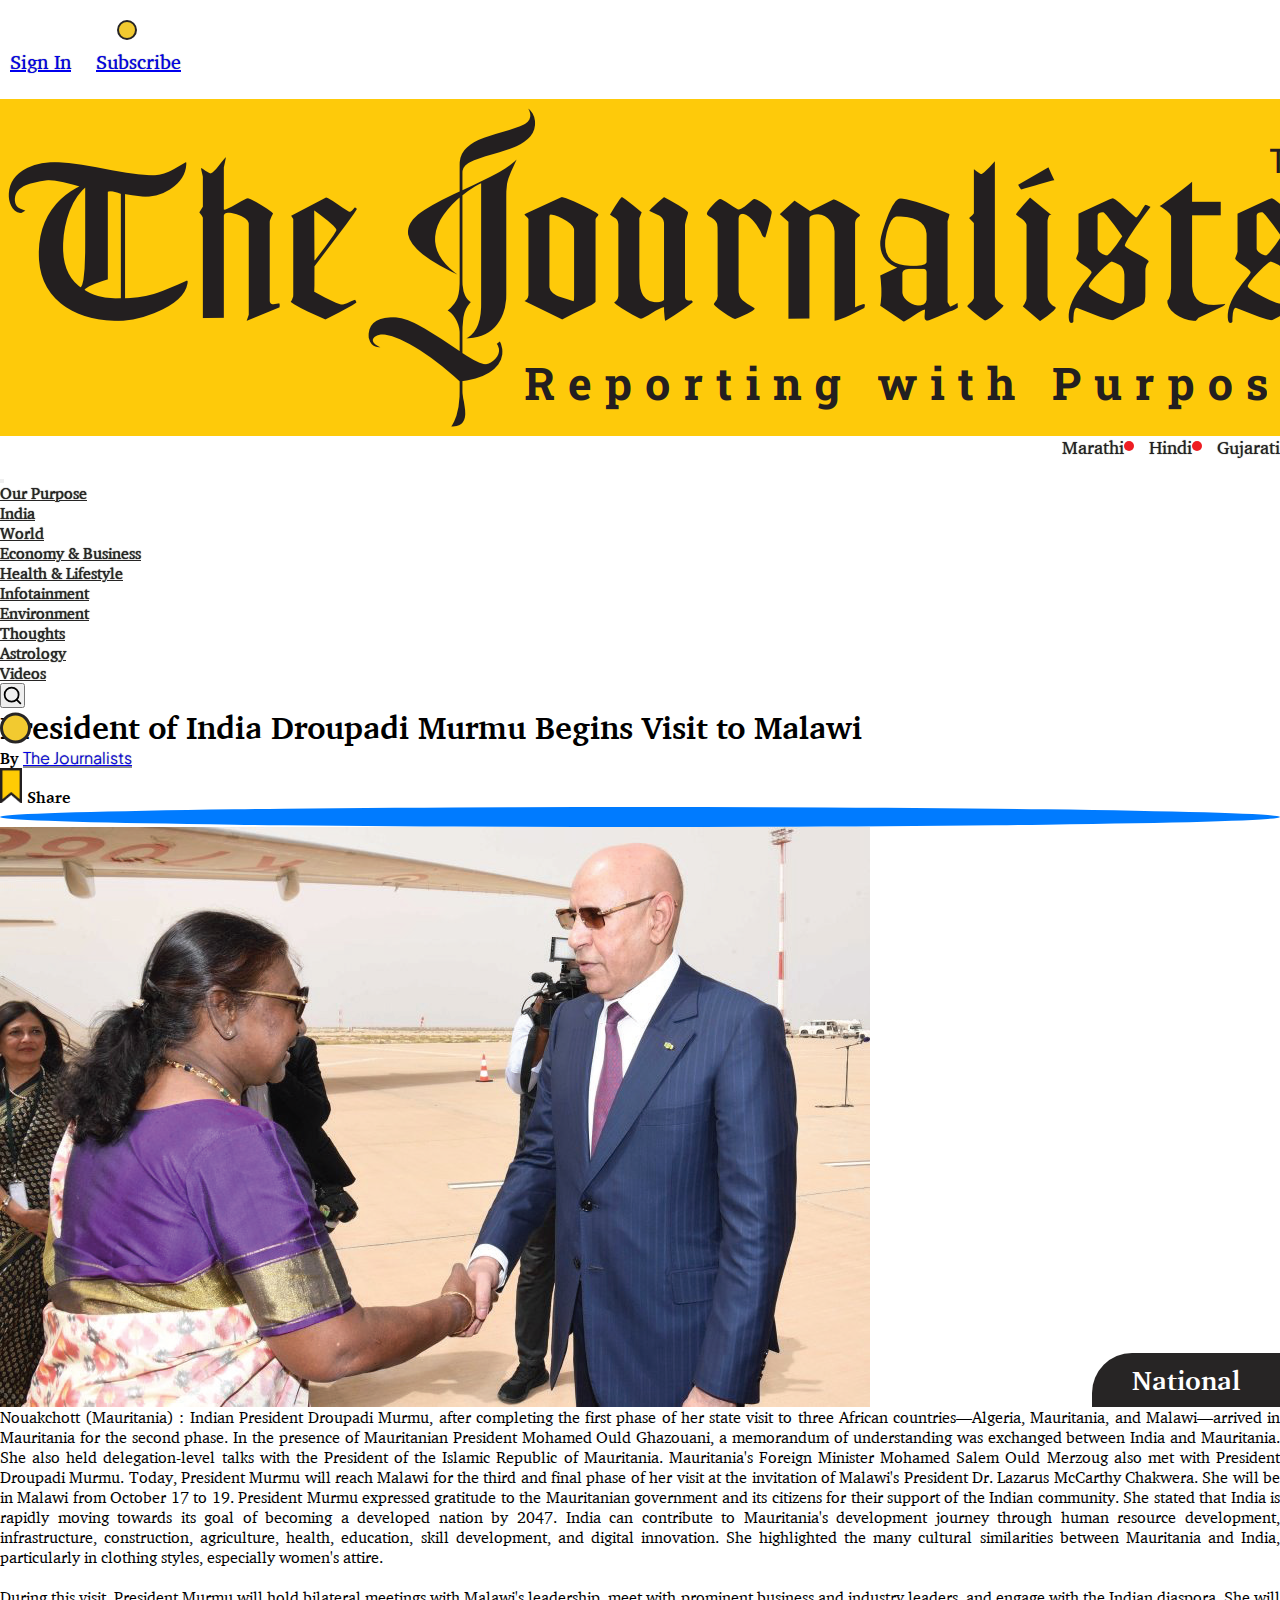
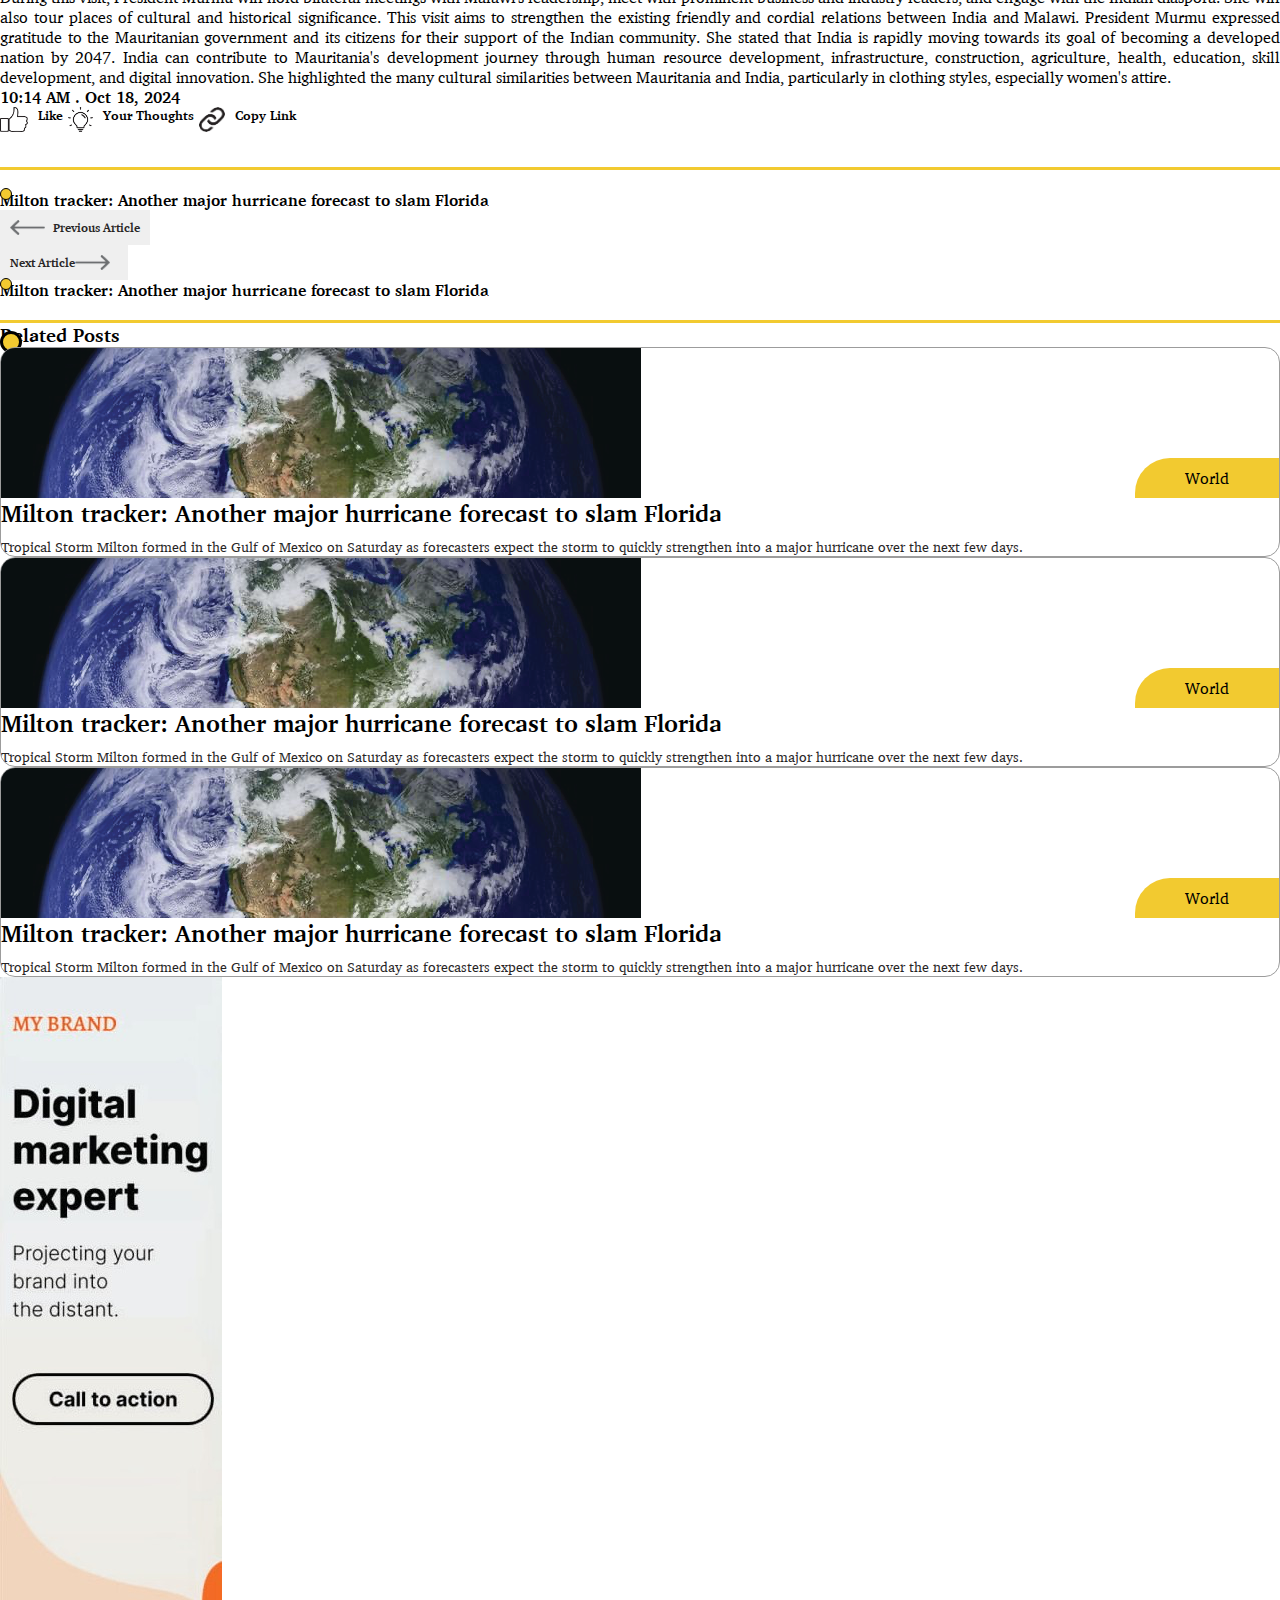
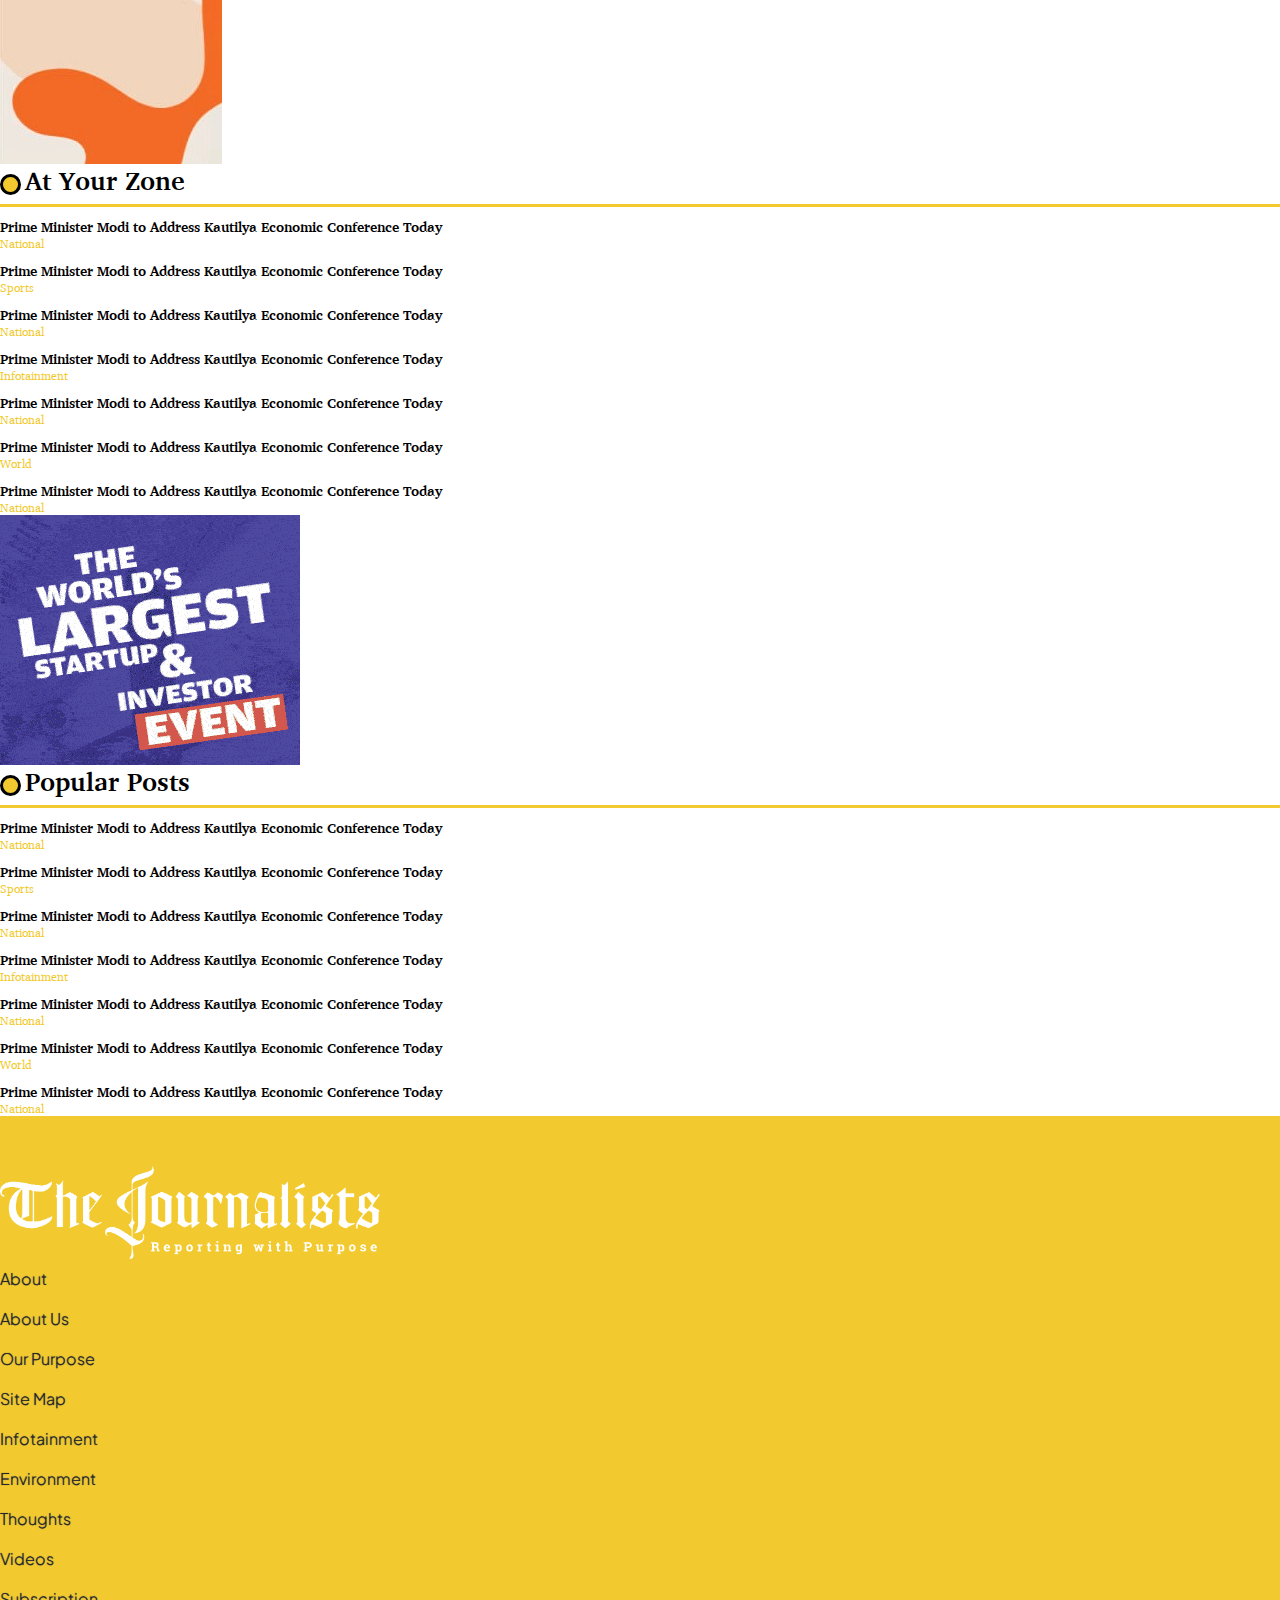
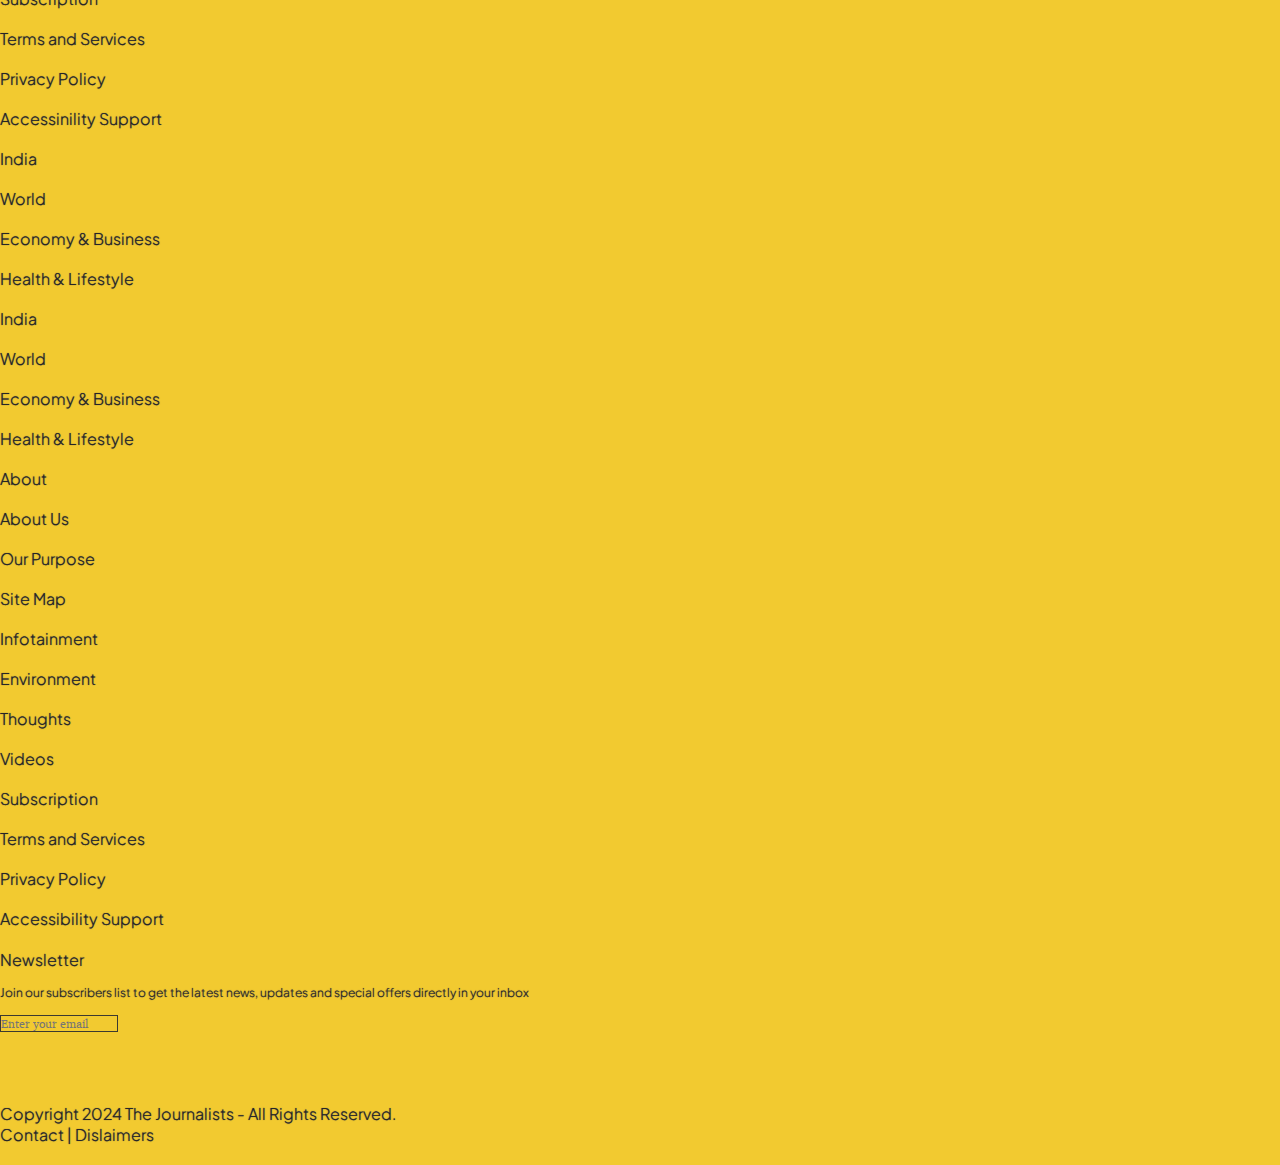
==== detail.html @ 3b07d6ba "first commit" ====
<head>
    <meta charset="UTF-8" />
    <meta name="viewport" content="width=device-width, initial-scale=1.0" />
    <title>The Journalist</title>
    <link href="https://cdn.jsdelivr.net/npm/bootstrap@5.2.3/dist/css/bootstrap.min.css" rel="stylesheet"
        integrity="sha384-rbsA2VBKQhggwzxH7pPCaAqO46MgnOM80zW1RWuH61DGLwZJEdK2Kadq2F9CUG65" crossorigin="anonymous" />
    <link rel="stylesheet" href="css/styles.css">
    <script src="https://code.jquery.com/jquery-3.6.0.min.js"></script>
    <link rel="stylesheet" href="https://cdnjs.cloudflare.com/ajax/libs/font-awesome/6.6.0/css/all.min.css"
        integrity="sha512-Kc323vGBEqzTmouAECnVceyQqyqdsSiqLQISBL29aUW4U/M7pSPA/gEUZQqv1cwx4OnYxTxve5UMg5GT6L4JJg=="
        crossorigin="anonymous" referrerpolicy="no-referrer" />
</head>

<body>
    <!-- Live Update Bar -->
    <header>
        <section class="header-top">
            <div class="container">
                <div class="row py-3 justify-content-center align-items-center">
                    <div class="col-12 px-0">
                        <h5 class="head-headline-bullet">Live Update</h5>
                        <p class="head-headline-text">
                            <span class="head-headline">Odisha to spend ₹855 cr for renovation of Hirakud, its oldest
                                irrigation system</span>
                            <span class="head-headline">21-year-old girl from Indore goes missing</span>
                            <span class="head-headline">Prime Minister Modi to ..</span>
                        </p>
                    </div>
                </div>
            </div>
        </section>

        <div class="header-main">
            <nav class="container">
                <div class="row justify-content-center align-items-center">
                    <div class="col-md-3">
                        <div class="d-flex justify-content-start">
                            <a href="#" class="header-btn btn me-3 p-0">Sign In</a>
                            <a href="#" class="header-btn btn btn-danger p-0">Subscribe</a>
                        </div>
                        <div class="d-flex justify-content-start social-icons mt-2">
                            <a href="#" class="header-btn btn p-0"><i class="fa-brands fa-facebook-f"></i></a>
                            <a href="#" class="header-btn btn p-0"><i class="fa-brands fa-x-twitter"></i></a>
                            <a href="#" class="header-btn btn p-0"><i class="fa-brands fa-instagram"></i></a>
                            <a href="#" class="header-btn btn p-0"><i class="fa-brands fa-youtube"></i></a>
                            <a href="#" class="header-btn btn p-0"><i class="fa-brands fa-linkedin"></i></a>
                            <a href="#" class="header-btn btn p-0"><i class="fa-brands fa-whatsapp"></i></a>
                        </div>
                    </div>
                    <div class="col-md-4 offset-1">
                        <div class="row">
                            <img src="images/logo_full.png" class="img-fluid header-center-logo" alt="">
                        </div>
                    </div>
                    <div class="col-md-3 offset-1">
                        <ul class="navigation mb-0 mt-2 text-end">
                            <li><a href="">
                                    <h5>Marathi</h5>
                                </a></li>
                            <li class="nav-divider position-relative"><a href="">
                                    <h5>Hindi</h5>
                                </a></li>
                            <li class="nav-divider position-relative"><a href="">
                                    <h5>Gujarati</h5>
                                </a></li>
                        </ul>
                    </div>
                </div>
            </nav>
        </div>
    </header>


    <div class="container">
        <div class="row justify-content-center align-items-center">
            <div class="col-11 px-0">
                <nav class="navbar navbar-expand-lg">
                    <button class="navbar-toggler" type="button" data-bs-toggle="collapse" data-bs-target="#navbarNav"
                        aria-controls="navbarNav" aria-expanded="false" aria-label="Toggle navigation">
                        <span class="navbar-toggler-icon"></span>
                    </button>
                    <div class="collapse navbar-collapse header-nav" id="navbarNav">
                        <ul class="navbar-nav my-2">
                            <li class="nav-item">
                                <a class="nav-link active" aria-current="page" href="#">Our Purpose</a>
                            </li>
                            <li class="nav-item">
                                <a class="nav-link" href="#">India</a>
                            </li>
                            <li class="nav-item">
                                <a class="nav-link" href="#">World</a>
                            </li>
                            <li class="nav-item">
                                <a class="nav-link" href="#">Economy & Business </a>
                            </li>
                            <li class="nav-item">
                                <a class="nav-link" href="#">Health & Lifestyle </a>
                            </li>
                            <li class="nav-item">
                                <a class="nav-link" href="#">Infotainment </a>
                            </li>
                            <li class="nav-item">
                                <a class="nav-link" href="#">Environment </a>
                            </li>
                            <li class="nav-item">
                                <a class="nav-link" href="#">Thoughts </a>
                            </li>
                            <li class="nav-item">
                                <a class="nav-link" href="#">Astrology</a>
                            </li>
                            <li class="nav-item">
                                <a class="nav-link" href="#">Videos</a>
                            </li>
                        </ul>
                    </div>
                </nav>
            </div>
            <div class="col-1">
                <button class="btn p-0 float-end me-1">
                    <svg xmlns="http://www.w3.org/2000/svg" width="21" height="21" viewBox="0 0 24 24" fill="none"
                        stroke="currentColor" stroke-width="2" stroke-linecap="round" stroke-linejoin="round">
                        <circle cx="11" cy="11" r="8"></circle>
                        <line x1="21" y1="21" x2="16.65" y2="16.65"></line>
                    </svg>
                </button>
            </div>
        </div>
    </div>


    <section class="main-article">
        <div class="container">
            <div class="row mt-5">

                <!-- Left Side -->
                <div class="col-md-9">
                    <div class="main-news">
                        <div class="article-main-heading">
                            <div class="main-heading">
                                <div class="position-relative d-flex mb-4">
                                    <span class="article-heading-yellow-dot"></span>
                                    <h1 class="fw-semibold ms-5">President of India Droupadi Murmu Begins
                                        Visit to Malawi
                                    </h1>
                                </div>
                                <div class="d-flex justify-content-between mb-4">
                                    <div class="fs-5 ms-5">By <a href="#"
                                            class="position-relative article-by fw-semibold text-decoration-none text-dark">The
                                            Journalists</a>
                                    </div>
                                    <div class="d-flex align-items-center">
                                        <img src="images/share-chip.png" class="img-fluid" style="height: 35px;" alt="">
                                        <span class="fw-semibold mx-3 fs-5">Share</span>
                                        <div class="share-container position-relative">
                                            <div class="share-button bg-transparent pe-0" onclick="toggleShareMenu()">
                                                <i class="fa-solid fa-share-nodes text-dark fs-3"></i>
                                            </div>
                                            <div class="share-social-icons" id="socialIcons">
                                                <a href="#" class="position-relative social-border-bottom"
                                                    title="Facebook"><i class="fa-brands fa-facebook-f fs-4"></i></a>
                                                <a href="#" class="position-relative social-border-bottom"
                                                    title="Twitter"><i class="fa-brands fa-x-twitter fs-4"></i></a>
                                                <a href="#" class="position-relative social-border-bottom"
                                                    title="Instagram"><i class="fa-brands fa-instagram fs-4"></i></a>
                                                <a href="#" class="position-relative social-border-bottom"
                                                    title="Youtube"><i class="fa-brands fa-youtube fs-4"></i></a>
                                                <a href="#" class="position-relative social-border-bottom"
                                                    title="Linkedin"><i class="fa-brands fa-linkedin fs-4"></i></a>
                                                <a href="#" title="WhatsApp"><i
                                                        class="fa-brands fa-whatsapp fs-4"></i></a>
                                            </div>
                                        </div>
                                    </div>
                                </div>
                            </div>
                        </div>


                        <div class="position-relative p-0 mb-5">
                            <div class="main-article-thumbnail overflow-hidden rounded-5">
                                <img src="images/page1-main-news.png" class="img-fluid" alt="article-thumbnail-img">
                            </div>
                            <span class="main-article-chip main-article-chip-bg">National</span>

                        </div>

                        <div class="main-article-paragraph mb-4">
                            <p class="lh-base" style="text-align: justify;">Nouakchott (Mauritania) : Indian President
                                Droupadi Murmu, after completing the first phase of
                                her state visit to three African countries—Algeria, Mauritania, and Malawi—arrived in
                                Mauritania
                                for the second phase. In the presence of Mauritanian President Mohamed Ould Ghazouani, a
                                memorandum of understanding was exchanged between India and Mauritania. She also held
                                delegation-level talks with the President of the Islamic Republic of Mauritania.
                                Mauritania's Foreign Minister Mohamed Salem Ould Merzoug also met with President
                                Droupadi
                                Murmu.
                                Today, President Murmu will reach Malawi for the third and final phase of her visit at
                                the
                                invitation
                                of Malawi's President Dr. Lazarus McCarthy Chakwera. She will be in Malawi from October
                                17
                                to
                                19.
                                President Murmu expressed gratitude to the Mauritanian government and its citizens for
                                their
                                support of the Indian community. She stated that India is rapidly moving towards its
                                goal of
                                becoming a developed nation by 2047. India can contribute to Mauritania's development
                                journey
                                through human resource development, infrastructure, construction, agriculture, health,
                                education, skill development, and digital innovation. She highlighted the many cultural
                                similarities between Mauritania and India, particularly in clothing styles, especially
                                women's attire.
                            </p>
                            <br>
                            <p class="lh-base" style="text-align: justify;">During this visit, President Murmu will hold
                                bilateral meetings with Malawi's leadership, meet
                                with prominent business and industry leaders, and engage with the Indian diaspora. She
                                will
                                also
                                tour places of cultural and historical significance. This visit aims to strengthen the
                                existing
                                friendly and cordial relations between India and Malawi.
                                President Murmu expressed gratitude to the Mauritanian government and its citizens for
                                their
                                support of the Indian community. She stated that India is rapidly moving towards its
                                goal of
                                becoming a developed nation by 2047. India can contribute to Mauritania's development
                                journey
                                through human resource development, infrastructure, construction, agriculture, health,
                                education, skill development, and digital innovation. She highlighted the many cultural
                                similarities between Mauritania and India, particularly in clothing styles, especially
                                women's attire.
                            </p>
                        </div>

                        <div class="row pt-md-4">
                            <div class="col-md-8 mb-3">
                                <p class="mb-3"><b>10:14 AM . Oct 18, 2024</b></p>
                                <div class="text-align-end">
                                    <!-- <button style="display: inline-flex; border: none; background: none;"> <img src="images/like-img.png" style="outline: none; height: 30px; margin-right: 10px;" alt=""> <span class="lh-lg">Like</span> </button> -->
                                    <button class="bottom-icon-btn"> <img src="images/like-img.png"
                                            class="article-bottom-icon" alt=""> <span class="lh-lg pe-5">Like</span>
                                    </button>
                                    <button class="bottom-icon-btn"> <img src="images/thought-img.png"
                                            class="article-bottom-icon" alt=""> <span class="lh-lg pe-5"> Your Thoughts
                                        </span> </button>
                                    <button class="bottom-icon-btn"> <img src="images/link-img.png"
                                            class="article-bottom-icon" alt=""> <span class="lh-lg pe-5"> Copy Link
                                        </span>
                                    </button>
                                </div>
                            </div>
                            <div class="col-md-4 mb-3">
                                <div class="side-social-icons float-end">
                                    <span class="icon-wrapper my-3"><i class="fa-brands fa-whatsapp"></i></span>
                                    <span class="icon-wrapper my-3"><i class="fa-brands fa-facebook-f"></i></span>
                                    <span class="icon-wrapper my-3"><i class="fa-brands fa-x-twitter"></i></span>
                                    <span class="icon-wrapper my-3"><i class="fa-brands fa-instagram"></i></span>
                                </div>
                            </div>
                        </div>

                        <div class="row navigation-wrapper text-center mb-5">
                            <div class="col-md-6 p-0">
                                <div class="d-inline-flex align-items-center">
                                    <div class="col-7 position-relative">
                                        <span class="navigation-yellow-dot">
                                        </span>
                                        <p class="text-start fw-semibold ms-4">Milton tracker: Another major
                                            hurricane
                                            forecast to slam
                                            Florida</p>
                                    </div>
                                    <div class="col-5">
                                        <div class="d-inline-flex">
                                            <button class="btn m-auto image-button">
                                                <img src="images/previous-arrow.png" class="button-image"
                                                    alt="">Previous
                                                Article
                                            </button>
                                        </div>
                                    </div>
                                </div>
                            </div>

                            <div class="col-md-6 p-0">
                                <div class="d-inline-flex align-items-center">
                                    <div class="col-5">
                                        <div class="d-inline-flex">
                                            <button class="btn m-auto image-button">
                                                Next
                                                Article<img src="images/next-arrow.png" class="button-image ms-2"
                                                    alt="">
                                            </button>
                                        </div>
                                    </div>
                                    <div class="col-7 position-relative">
                                        <span class="navigation-yellow-dot">
                                        </span>
                                        <p class="text-start fw-semibold ms-4">Milton tracker: Another major hurricane
                                            forecast to slam Florida</p>
                                    </div>
                                </div>
                            </div>
                        </div>

                        <div class="row mb-5">
                            <div class="d-inline-flex align-items-center p-0 mb-4">
                                <div class="position-relative">
                                    <h3 class=" medium-yellow-dot fw-semibold ms-4">Related Posts</h3>
                                </div>
                            </div>

                            <div class="col-md-4 col-lg-4 col-sm-6">
                                <div class="card card-shadow rounded-card position-relative mb-3"
                                    style="max-width: 100%; overflow: hidden">
                                    <div class="card-header position-relative fixed-height-1 p-0">
                                        <img src="images/18.png" class="card-img-top" alt="card-img" />
                                        <span class="card-chip chip-yellow">World</span>
                                    </div>
                                    <div class="card-body">
                                        <h2 class="card-text fs-6">
                                            Milton tracker: Another major hurricane forecast to slam Florida
                                        </h2>
                                        <p class="card-text pb-3">
                                            Tropical Storm Milton formed in the Gulf of Mexico on Saturday as
                                            forecasters
                                            expect the storm to quickly strengthen into a major hurricane over the next
                                            few
                                            days.
                                        </p>
                                    </div>
                                </div>
                            </div>
                            <div class="col-md-4 col-lg-4 col-sm-6">
                                <div class="card card-shadow rounded-card position-relative mb-3"
                                    style="max-width: 100%; overflow: hidden">
                                    <div class="card-header position-relative fixed-height-1 p-0">
                                        <img src="images/18.png" class="card-img-top" alt="card-img" />
                                        <span class="card-chip chip-yellow">World</span>
                                    </div>
                                    <div class="card-body">
                                        <h2 class="card-text fs-6">
                                            Milton tracker: Another major hurricane forecast to slam Florida
                                        </h2>
                                        <p class="card-text pb-3">
                                            Tropical Storm Milton formed in the Gulf of Mexico on Saturday as
                                            forecasters
                                            expect the storm to quickly strengthen into a major hurricane over the next
                                            few
                                            days.
                                        </p>
                                    </div>
                                </div>
                            </div>
                            <div class="col-md-4 col-lg-4 col-sm-6">
                                <div class="card card-shadow rounded-card position-relative mb-3"
                                    style="max-width: 100%; overflow: hidden">
                                    <div class="card-header position-relative fixed-height-1 p-0">
                                        <img src="images/18.png" class="card-img-top" alt="card-img" />
                                        <span class="card-chip chip-yellow">World</span>
                                    </div>
                                    <div class="card-body">
                                        <h2 class="card-text fs-6">
                                            Milton tracker: Another major hurricane forecast to slam Florida
                                        </h2>
                                        <p class="card-text pb-3">
                                            Tropical Storm Milton formed in the Gulf of Mexico on Saturday as
                                            forecasters
                                            expect the storm to quickly strengthen into a major hurricane over the next
                                            few
                                            days.
                                        </p>
                                    </div>
                                </div>
                            </div>

                        </div>
                    </div>
                </div>


                <!-- Right Side -->
                <div class="col-md-3 ps-md-5">
                    <div class="ad-section-1 mt-4">
                        <img src="images/page1-right-adv-img.jpg" alt="" class="img-fluid w-100">
                    </div>
                    <div class="sidebar-wrapper ps-md-3">
                        <div class="position-relative mt-md-5">
                            <!-- <h3 class="medium-yellow-dot fw-semibold ms-4">At Your Zone</h3> -->
                            <!-- <h3 class="top-headline ms-4">At Your Zone</h3> -->
                            <h3 class="article-sidebar">At Your Zone</h3>
                            <!-- <span class="position-relative aside-heading-bar" style="width: 100%; color: red;"></span> -->
                            <div class="card headline-card no-border">
                                <div class="card-body p-0">
                                    <p>Prime Minister Modi to Address Kautilya Economic Conference Today</p>
                                    <span class="headline-news-type">National</span>
                                </div>
                            </div>
                            <div class="card headline-card no-border">
                                <div class="card-body p-0">
                                    <p>Prime Minister Modi to Address Kautilya Economic Conference Today</p>
                                    <span class="headline-news-type">Sports</span>
                                </div>
                            </div>
                            <div class="card headline-card no-border">
                                <div class="card-body p-0">
                                    <p>Prime Minister Modi to Address Kautilya Economic Conference Today</p>
                                    <span class="headline-news-type">National</span>
                                </div>
                            </div>
                            <div class="card headline-card no-border">
                                <div class="card-body p-0">
                                    <p>Prime Minister Modi to Address Kautilya Economic Conference Today</p>
                                    <span class="headline-news-type">Infotainment</span>
                                </div>
                            </div>
                            <div class="card headline-card no-border">
                                <div class="card-body p-0">
                                    <p>Prime Minister Modi to Address Kautilya Economic Conference Today</p>
                                    <span class="headline-news-type">National</span>
                                </div>
                            </div>
                            <div class="card headline-card no-border">
                                <div class="card-body p-0">
                                    <p>Prime Minister Modi to Address Kautilya Economic Conference Today</p>
                                    <span class="headline-news-type">World</span>
                                </div>
                            </div>
                            <div class="card headline-card no-border">
                                <div class="card-body p-0">
                                    <p>Prime Minister Modi to Address Kautilya Economic Conference Today</p>
                                    <span class="headline-news-type">National</span>
                                </div>
                            </div>
                        </div>

                        <div class="ad-section-2 mt-4 pe-md-5">
                            <img src="images/13.png" alt="" class="img-fluid">
                        </div>

                        <div class="position-relative mt-md-4">
                            <h3 class="article-sidebar">Popular Posts</h3>
                            <div class="card headline-card no-border">
                                <div class="card-body p-0">
                                    <p>Prime Minister Modi to Address Kautilya Economic Conference Today</p>
                                    <span class="headline-news-type">National</span>
                                </div>
                            </div>
                            <div class="card headline-card no-border">
                                <div class="card-body p-0">
                                    <p>Prime Minister Modi to Address Kautilya Economic Conference Today</p>
                                    <span class="headline-news-type">Sports</span>
                                </div>
                            </div>
                            <div class="card headline-card no-border">
                                <div class="card-body p-0">
                                    <p>Prime Minister Modi to Address Kautilya Economic Conference Today</p>
                                    <span class="headline-news-type">National</span>
                                </div>
                            </div>
                            <div class="card headline-card no-border">
                                <div class="card-body p-0">
                                    <p>Prime Minister Modi to Address Kautilya Economic Conference Today</p>
                                    <span class="headline-news-type">Infotainment</span>
                                </div>
                            </div>
                            <div class="card headline-card no-border">
                                <div class="card-body p-0">
                                    <p>Prime Minister Modi to Address Kautilya Economic Conference Today</p>
                                    <span class="headline-news-type">National</span>
                                </div>
                            </div>
                            <div class="card headline-card no-border">
                                <div class="card-body p-0">
                                    <p>Prime Minister Modi to Address Kautilya Economic Conference Today</p>
                                    <span class="headline-news-type">World</span>
                                </div>
                            </div>
                            <div class="card headline-card no-border">
                                <div class="card-body p-0">
                                    <p>Prime Minister Modi to Address Kautilya Economic Conference Today</p>
                                    <span class="headline-news-type">National</span>
                                </div>
                            </div>
                        </div>
                    </div>
                </div>

            </div>

        </div>
    </section>






    <footer class="mt-4">
        <div class="container">
            <div class="row">
                <div class="col-12">
                    <img src="images/logo_white.png" alt="" class="footer-logo img-fluid">
                </div>

                <div class="col-2 mt-5">
                    <ul class="footer-links">
                        <li><a href="">About</a></li>
                        <li><a href="">About Us</a></li>
                        <li><a href="">Our Purpose</a></li>
                        <li><a href="">Site Map</a></li>
                        <li><a href="">Infotainment</a></li>
                        <li><a href="">Environment</a></li>
                        <li><a href="">Thoughts</a></li>
                        <li><a href="">Videos</a></li>
                    </ul>
                </div>
                <div class="col-3 mt-5">
                    <ul class="footer-links">
                        <li><a href="">Subscription</a></li>
                        <li><a href="">Terms and Services</a></li>
                        <li><a href="">Privacy Policy</a></li>
                        <li><a href="">Accessinility Support</a></li>
                        <li><a href="">India</a></li>
                        <li><a href="">World</a></li>
                        <li><a href="">Economy & Business</a></li>
                        <li><a href="">Health & Lifestyle</a></li>
                    </ul>
                </div>
                <div class="col-2 mt-5">
                    <ul class="footer-links">
                        <li><a href="">India</a></li>
                        <li><a href="">World</a></li>
                        <li><a href="">Economy & Business</a></li>
                        <li><a href="">Health & Lifestyle</a></li>
                        <li><a href="">About</a></li>
                        <li><a href="">About Us</a></li>
                        <li><a href="">Our Purpose</a></li>
                        <li><a href="">Site Map</a></li>
                    </ul>
                </div>
                <div class="col-2 mt-5">
                    <ul class="footer-links">
                        <li><a href="">Infotainment</a></li>
                        <li><a href="">Environment</a></li>
                        <li><a href="">Thoughts</a></li>
                        <li><a href="">Videos</a></li>
                        <li><a href="">Subscription</a></li>
                        <li><a href="">Terms and Services</a></li>
                        <li><a href="">Privacy Policy</a></li>
                        <li><a href="">Accessibility Support</a></li>
                    </ul>
                </div>
                <div class="col-3 mt-5">
                    <div class="newsletter-section">
                        <h4>Newsletter</h4>
                        <p>Join our subscribers list to get the latest news, updates and special offers directly in your
                            inbox</p>
                        <input type="email" class="form-control" placeholder="Enter your email">
                    </div>
                    <div class="side-social-icons mt-4">
                        <span class="icon-wrapper"><i class="fa-brands fa-facebook-f"></i></span>
                        <span class="icon-wrapper"><i class="fa-brands fa-x-twitter"></i></span>
                        <span class="icon-wrapper"><i class="fa-brands fa-instagram"></i></span>
                        <span class="icon-wrapper"><i class="fa-brands fa-youtube"></i></span>
                        <span class="icon-wrapper"><i class="fa-brands fa-linkedin"></i></span>
                        <span class="icon-wrapper"><i class="fa-brands fa-whatsapp"></i></span>
                    </div>
                </div>
            </div>
        </div>
    </footer>

    <section class="footer-strip">
        <div class="container">
            <div class="row">
                <div class="col-8">
                    <p>Copyright 2024 The Journalists - All Rights Reserved.</p>
                </div>
                <div class="col-4">
                    <p class="float-end"><a href="">Contact</a> | <a href="">Dislaimers</a></p>
                </div>
            </div>
        </div>
    </section>


</body>
<script src="https://cdn.jsdelivr.net/npm/bootstrap@5.2.3/dist/js/bootstrap.bundle.min.js"
    integrity="sha384-kenU1KFdBIe4zVF0s0G1M5b4hcpxyD9F7jL+jjXkk+Q2h455rYXK/7HAuoJl+0I4"
    crossorigin="anonymous"></script>
<script src="js/scripts.js"></script>

<script>
    function toggleShareMenu() {
        const socialIcons = document.getElementById("socialIcons");
        socialIcons.style.display = socialIcons.style.display === "flex" ? "none" : "flex";
    }
</script>

</html>
---- css/styles.css ----
:root {
    --yellow: #f2ca30;
    --white: #ffffff;
    --black: #272525;
    --red: #cc2229;
    --grey: #6e6e70;
}

@font-face {
    font-family: "go";
    src: url("gotham-bold.ttf") format("truetype");
    font-weight: normal;
    font-style: normal;
}

@font-face {
    font-family: 'Charter';
    src: url('../fonts/Plus_Jakarta_Sans/PlusJakartaSans-Light.ttf') format('truetype');
    font-weight: 300;
    font-style: normal;
}

@font-face {
    font-family: 'Charter';
    src: url('../fonts/charter/ttf/Charter Regular.ttf') format('truetype');
    font-weight: 400;
    font-style: normal;
}

@font-face {
    font-family: 'Charter';
    src: url('../fonts/charter/ttf/Charter Regular.ttf') format('truetype');
    font-weight: 500;
    font-style: normal;
}

@font-face {
    font-family: 'Charter';
    src: url('../fonts/charter/ttf/Charter Bold.ttf') format('truetype');
    font-weight: 600;
    font-style: normal;
}


@font-face {
    font-family: 'Charter';
    src: url('../fonts/charter/ttf/Charter Bold.ttf') format('truetype');
    font-weight: 700;
    font-style: normal;
}

*,
body,
p,
span,
h1,
h2,
h3,
h4,
h5,
h6,
button {
    margin: 0;
    padding: 0;
    font-family: 'Charter';
    font-weight: 700;
    font-smooth: antialiased;
    -webkit-font-smoothing: antialiased;
    text-rendering: optimizeLegibility;
}

.header-text, .fs-4{
    font-size: 20px !important;
    font-weight: 600 !important;
}

.fs-3{
    font-size: 14px !important;
    font-weight: 300 !important;
    /* text-shadow: 1px 0px 0px rgb(0, 0, 0); */
    color: var(--black);
    text-shadow: 0px 0px 1px rgb(0, 0, 0);
}

.category-title {
    font-weight: 300;
    color: var(--grey);
    text-align: justify;
    text-shadow: 0px 0px 1px rgb(75, 75, 75);
    font-size: 14px;
}

@media (min-width: 1000px) {
    .header-text, .fs-4 {
        font-size: 1.2rem !important;
    }
    .category-title, .fs-3{
        font-size: 0.8rem !important;
    }
}
@media (min-width: 1500px) {
    .header-text, .fs-4 {
        font-size: 1.5rem !important;
    }
    .category-title, .fs-3{
        font-size: 1.1rem !important;
    }
}


.no-border {
    border: none !important;
}

.yellow-color {
    color: var(--yellow);
}


.yellow-bg-color {
    background-color: var(--yellow);
}

.white-bg-color {
    background-color: var(--white);
}

.white-color {
    color: var(--white);
}

.black-color {
    color: var(--black);
}

.black-bg-color {
    background-color: var(--black);
}

.red-color {
    color: var(--red);
}

.red-bg-color {
    background-color: var(--red);
}

.grey-color {
    color: var(--grey);
}

.overflow-hedden {
    overflow: hidden;
}

.text-justiy {
    text-align: justify;
}

.header-btn {
    font-family: 'Charter';
    font-weight: 400;
    font-size: 20px;
    padding: 0px 10px !important;
}

.header-top {
    background-color: transparent;
    color: #fff;
}

.header-top .head-headline-bullet::after {
    position: absolute;
    height: 16px;
    width: 16px;
    content: '';
    background-color: var(--yellow);
    border-radius: 10px;
    top: 20px;
    margin-left: 8px;
    border: 2px solid var(--black);
}

.header-top .head-headline-bullet {
    font-size: 20px;
    /* font-weight: 400; */
    margin-right: 30px;
    display: inline-block;
}

.header-top .head-headline-text {
    font-size: 15px;
    font-weight: 400;
    display: inline-block;
}

.header-top .head-headline::after {
    content: '';
    position: absolute;
    height: 20px;
    width: 1.5px;
    background-color: #fff;
    top: 18px;
    margin-left: 10px;
}

.header-top .head-headline {
    margin: 0 10px;
}

.header-main {
    background-color: var(--white);
    margin-top: 4px;
    padding: 20px 0;
}

.header-main .header-main-logo {
    max-width: 70px;
}

.header-main ul.navigation {
    list-style: none;
    list-style-type: none;
    display: flex;
    align-items: center;
    justify-content: right
}

.header-main .navigation li {
    margin-left: 25px;
    width: auto;
}

.header-main .nav-divider::before {
    content: '';
    position: absolute;
    width: 10px;
    height: 10px;
    margin-left: -25px;
    margin-top: 5px;
    background-color: #ee1d23;
    border-radius: 15px;
    left: 0;
}

.header-main .navigation a {
    text-decoration: none;
    color: #231f20;
}

.header-main .navigation h5 {
    font-weight: 500;
    font-size: 18px;
    font-family: 'Charter';
}

.header-nav .nav-link {
    font-family: 'Charter';
    font-size: 16px;
    font-weight: 400;
    color: var(--black);
    /* padding-right: 18px !important; */
    transition: all 0.3s ease-in-out;
    text-shadow: 0px 0px 1px black;
}


.header-nav .nav-link:hover {
    opacity: 0.8;
}

#navbarNav .ul .li a {
    font-size: 18px;
    font-weight: 500;
}

.navbar-brand-logo {
    font-size: 24px;
    font-weight: bold;
}

.container-fluid {
    width: 90%;
}

.top-rounded-card {
    border-radius: 24px 24px 0px 0px;
}

.bottom-rounded-card {
    padding: 35px;
    border-radius: 0px 0px 15px 15px;
    border-bottom: 1px solid rgb(78, 78, 78) !important;
    border-left: 1px solid rgb(78, 78, 78) !important;
    border-right: 1px solid rgb(78, 78, 78) !important;
    text-shadow: 0px 0px 1px rgb(75, 75, 75);
}

.img-top-rounded {
    border-radius: 15px 15px 0px 0px;
}

.img-bottom-rounded {
    border-radius: 0px 15px 15px 0px;
}

.rounded-card {
    border-radius: 15px 15px 15px 15px;
}

.live-update-bar {
    background-color: #272525;
    color: white;
    padding: 5px 0;
    font-size: 14px;
}

.live-update-bar span {
    color: red;
    font-weight: bold;
}

.language-options {
    font-size: 14px;
}

.header-logo {
    font-family: serif;
    font-size: 20px;
    font-weight: bold;
}

.header-logo span {
    display: block;
    font-size: 12px;
}

/* Responsive adjustments */
/* @media (max-width: 768px) {
    .language-options {
        display: none;
    }

    .header-logo {
        font-size: 18px;
    }
}

@media (max-width: 576px) {
    .social-icons {
        display: none;
    }

    .btn-subscribe {
        padding: 0.25rem 0.5rem;
        font-size: 14px;
    }

    .live-update-bar {
        font-size: 12px;
    }
} */


.position-relative {
    position: relative;
}

.card-shadow {
    border: solid 0.5px rgb(156, 156, 156);
    /* box-shadow: 0 3px 10px rgba(0, 0, 0, 0.3);
    transition: box-shadow 0.3s ease; */
    transition: all 0.3s ease-in-out;
}

.card-shadow:hover {
    box-shadow: 0 3px 10px rgba(0, 0, 0, 0.1);
}

.card-shadow h2,
.card-shadow h3 {
    font-weight: 600;
}

.card-shadow p {
    margin-top: 10px;
    font-weight: 400;
    font-size: 14px;
    color: var(--black);
}

.card-shadow .card-header.fixed-height-1 {
    max-height: 150px;
    overflow: hidden;
}

.card-shadow .card-chip {
    position: absolute;
    right: 0;
    bottom: 0;
    border-top-left-radius: 35px;
    padding: 10px 50px;
    font-weight: 500;
}

.card-shadow .card-chip.chip-yellow {
    color: #000;
    background-color: var(--yellow);
}

.card-shadow .card-chip.chip-black {
    color: #fff;
    background-color: var(--black);
}

.news-top-left-section {
    max-width: 30%;
    display: inline-block;
}

.news-top-right-section {
    max-width: 70%;
    display: inline-block;
}

.news-top-right-section .carousel-item img {
    max-height: 360px;
}

.news-top-right-section .card.rounded-card {
    background-color: var(--yellow);
}

/* .news-top-right-section .card-header {
    border: none;
    border-radius: 20px;
} */

.news-top-right-section .bottom-rounded-card {
    background-color: var(--yellow);
    padding: 2.5rem 1.5rem;
}


.subnews-card {
    border-radius: 25px;
}

.subnews-card img {
    height: 100%;
    border-radius: 25px;
}

.card-images {
    display: flex;
    flex-direction: column;
    width: 40%;
}

.card-images img {
    width: 100%;
    height: 50%;
    object-fit: cover;
}

.sidebar-wrapper {
    position: relative;
}

.sidebar-wrapper .top-headline::before {
    position: absolute;
    content: '';
    background-color: var(--red);
    width: 12px;
    height: 12px;
    border-radius: 12px;
    left: 0;
    top: 10px;
}

.sidebar-wrapper .top-headline {
    font-weight: 600;
    padding-left: 25px;
    padding-bottom: 7px;
    font-size: 26px;
    border-bottom: 3px solid var(--yellow);
}

.sidebar-wrapper .second-headline {
    font-weight: 600;
    margin-top: 20px;
}

.sidebar-wrapper .headline-card p {
    margin-top: 12px;
    font-size: 14px;
    font-weight: 600;
    line-height: 17px;
}

.sidebar-wrapper .headline-card span {
    font-size: 12px;
    font-weight: 500;
    color: var(--yellow);
}

.side-social-icons .icon-wrapper {
    font-size: 25px;
    padding: 5px 5px;
    border-radius: 3px;
    background: transparent;
    margin-right: 4px;
}


footer {
    padding: 50px 0 20px;
    background-color: var(--yellow);
}

footer .footer-logo {
    width: 380px;
}

.footer-links {
    padding-left: 0 !important;
}

.footer-links a {
    text-decoration: none;
    color: var(--black);
    font-weight: 300;
    line-height: 40px;
    transition: all 0.3s ease-in-out;
    text-shadow: 0px 0px 1px rgb(75, 75, 75);
}

.footer-links li {
    position: relative;
    list-style-type: none;
}

.footer-links a::after {
    content: '';
    position: absolute;
    left: 0;
    bottom: 0;
    width: 0;
    height: 2px;
    background-color: var(--yellow);
    transition: width 0.4s ease-in-out;
}

.footer-links a:hover {
    color: var(--black);
    text-shadow: 1px 1px 2px rgba(0, 0, 0, 0.603);
}

.footer-links a:hover::after {
    width: 30%;
}

.newsletter-section {
    color: var(--black);
}

.newsletter-section h4 {
    color: var(--black);
    font-size: 16px;
    margin-top: 10px;
    margin-bottom: 15px;
    font-weight: 300;
    text-shadow: 0px 0px 1px rgb(75, 75, 75);
}

.newsletter-section p {
    font-size: 12px;
    color: var(--black);
    font-weight: 300;
    margin-bottom: 15px;
    text-shadow: 0px 0px 1px rgb(75, 75, 75); 
}

.newsletter-section input {
    font-size: 12px;
    font-weight: 500;
    background: transparent;
    border: 1px solid rgb(48 48 48 / 94%);
    color: #1d1d1d;
}
.newsletter-section input:focus{
    border-color: #343434;
    box-shadow: none !important;
}

.footer-strip {
    background-color: var(--yellow);
    padding: 20px 0;
    color: var(--black);
}

.footer-strip p, a {
    font-weight: 300;
    text-shadow: 0px 0px 1px rgb(75, 75, 75);
}

.footer-strip p a {
    text-decoration: none;
    color: var(--black);
}

@media (min-width: 1440px) {
    .container {
        max-width: 1440px;
    }
}


.news-heading-text {
    margin-right: 12%;
    font-size: 30px;
    font-weight: 800;
    margin-bottom: 25px;
    position: relative;
    padding: 0px 0px 0px 40px;
}



.article-by b {
    text-decoration: underline;
    text-underline-offset: 3px;
}


.main-article-chip {
    position: absolute;
    bottom: 0;
    right: 0;
    font-weight: 800;
    font-size: 3vh;
    padding: 10px 40px;
}

.main-article-chip-bg {
    color: white;
    background-color: var(--black);
    border-radius: 40px 0px 0px 0px;
}

.main-article-paragraph p {
    text-align: left;
    font-weight: 500;
}

.article-heading-yellow-dot::before {
    content: "";
    position: absolute;
    left: 0;
    top: 50%;
    transform: translateY(-50%);
    width: 25px;
    height: 25px;
    background-color: var(--yellow);
    border: 3px solid var(--black);
    border-radius: 50%;
}

/* 
.share-tag {
    position: relative;
    width: 25px;
    height: 35px;
    justify-content: space-between;navigation-wrapper 
}

.share-tag::before {
    content: '';
    position: absolute;
    top: 0;
    right: 0;
    width: 100%;
    height: 100%;
    background-color: #f2ca30;
    border: 2px solid black;
    clip-path: polygon(100% 0%, 100% 51%, 100% 100%, 51% 63%, 0 100%, 0 0);
    box-sizing: border-box;
} */

.bottom-icon-btn {
    display: inline-flex;
    border: none;
    background: none;
}

.article-bottom-icon {
    outline: none;
    height: 25px;
    margin-right: 10px;
    vertical-align: middle;
}



.navigation-wrapper {
    padding: 20px 0;
    border-top: 3px solid #f2ca30;
    border-bottom: 3px solid #f2ca30;
}


.navigation-yellow-dot::before {
    content: "";
    width: 10px;
    height: 10px;
    background-color: #f2ca30;
    border: 1.5px solid black;
    border-radius: 50%;
    display: inline-block;
    position: absolute;
    left: 0;
    bottom: 50%;
}


.image-button {
    display: flex;
    align-items: center;
    padding: 10px;
    border: none;
    color: var(--black);
    font-size: 12px;
    cursor: pointer;
}

.button-image {
    width: 35px;
    height: 15px;
    margin-right: 8px;
}

.medium-yellow-dot::before {
    content: "";
    width: 16px;
    height: 16px;
    background-color: #f2ca30;
    border: 3px solid black;
    border-radius: 50%;
    display: inline-block;
    position: absolute;
    left: 0;
    top: 8;
}



.sidebar-wrapper .article-sidebar::before {
    position: absolute;
    content: '';
    background-color: var(--yellow);
    width: 15px;
    height: 15px;
    border-radius: 12px;
    left: 0;
    top: 10px;
    border: 3px solid black;
}

.sidebar-wrapper .article-sidebar {
    font-weight: 600;
    padding-left: 25px;
    padding-bottom: 7px;
    font-size: 26px;
    border-bottom: 3px solid var(--yellow);
}



/* Basic styling */
.share-button {
    position: relative;
    cursor: pointer;
    background-color: #007bff;
    color: white;
    padding: 10px;
    border-radius: 50%;
    font-size: 20px;
    display: flex;
    align-items: center;
    justify-content: center;
    transition: transform 0.3s;
}

.share-button:hover {
    transform: scale(1.1);
}

/* Social icons styling */
.share-social-icons {
    position: absolute;
    top: 55px;
    /* Position below the button */
    right: 0;
    display: none;
    flex-direction: column;
    gap: 0px;
    background-color: var(--yellow);
    border-radius: 5px;
    box-shadow: 0 4px 8px rgba(0, 0, 0, 0.1);
    z-index: 10;
    /* Ensure it stays above other elements */
}

.share-social-icons a {
    background-color: var(--yellow);
    color: var(--black);
    font-size: 16px;
    padding: 8px 6px;
    text-decoration: none;
    text-align-last: center;
}

.share-social-icons .social-border-bottom::after {
    content: "";
    position: absolute;
    bottom: 0;
    left: 5%;
    width: 90%;
    /* Sets the border width to 90% */
    height: 1px;
    background-color: var(--black);
    /* Adjust the color to match your design */
}

.article-by::after {
    content: "";
    bottom: 0;
    position: absolute;
    border-bottom: 2px solid #878787f0;
    width: 100%;
    left: 0;
}



.news-card .news-image {
    width: auto;
    height: auto;
    border-radius: 20px;
}


.divider {
    border-top: 1px solid #000;
    margin: 1.5rem 0;
}


.section-heading::before {
    content: "";
    position: absolute;
    left: 0px;
    top: 12px;
    transform: translateY(-50%);
    width: 18px;
    height: 18px;
    background-color: var(--yellow);
    border: 3px solid var(--black);
    border-radius: 50%;
}

.header-bar {
    position: absolute;
    left: 85px;
    top: 2px;
    width: 87%;
    margin: 1rem 0;
    border: 0;
    border-top: 1px solid black !important;
}

.navbar-border {
    position: absolute;
    bottom: 8px;
    width: 99%;
    border-bottom: 1px solid rgba(46, 46, 46, 0.479);
}


.mini-card-image {
    width: 145px;
    height: 100%;
    /* object-fit: cover; */
    border-radius: 1rem;
    background-position: center;
}

.mini-news-card{
    border: none;
}

.explore-more-link a,
.explore-more-link img {
    text-decoration: none;
    color: var(--grey);
    font-weight: 300;
    font-size: 12px;
    text-shadow: 0px 0px 1px rgb(75, 75, 75);
    transition: all 0.3s ease-in-out;
    transform: scale(0.9);
    cursor: pointer;
}

.explore-more-link a:hover {
    color: #000;
}

.explore-more-link img:hover {
    transition: all 0.3s ease-in-out;
    transform: scale(1);

}

.news-card img:hover {
    transition: all 0.3s ease-in-out;
    transform: scale(1);
}

.yellow-pointer::before {
    content: "";
    position: absolute;
    left: 8px;
    bottom: 0;
    transform: translateY(-50%);
    width: 18px;
    height: 18px;
    background-color: var(--yellow);
    border: 3px solid var(--black);
    border-radius: 50%;
}

.yellow-mini-pointer::before {
    content: "";
    position: absolute;
    left: 10px;
    top: 8px;
    width: 8px;
    height: 8px;
    background-color: var(--yellow);
    border: 1px solid var(--black);
    border-radius: 50px;
}

.border-line::after {
    content: "";
    position: absolute;
    left: 13px;
    top: 20px;
    height: 100%;
    width: 100%;
    border-left: 0.5px solid black;
}



.more-news-card .card {
    background-color: #00a9da;
    background-image: url('../images/more-local-news.png');
    background-repeat: no-repeat;
    background-position: center;
    background-size: cover;
    background-blend-mode: overlay;
    position: relative;
    color: white;
    border: none;
}

.more-news-card .card::before {
    content: '';
    position: absolute;
    top: 0;
    left: 0;
    width: 100%;
    height: 100%;
    background: rgba(27, 128, 196, 0.425);
    border-radius: 1rem;
    z-index: 0;
}

.more-news-card .card-body {
    position: relative;
    z-index: 1;
}


.more-news-card-text {
    background-color: #00c6ff;
    position: absolute;
    overflow: hidden;
    top: 0;
    height: 100%;
    opacity: 0.5;
}

.more-news-btn a {
    background-color: var(--yellow);
    color: var(--black);
    font-size: 15px;
    font-weight: 300;
    border: none;
    text-shadow: 0px 0px 1px rgb(75, 75, 75)
}

.mini-title {
    font-weight: 300;
    font-size: 12px;
    text-shadow: 0px 0px 1px rgb(255, 255, 255)
}


.gradient-card .title {
    padding: 0px 20px;
    font-size: 1.5rem;
    margin-bottom: 10px;
}

.gradient-card .subtitle {
    font-size: 0.9rem;
    font-weight: 300;
    margin-bottom: 20px;
}

.gradient-card .btn-custom {
    background-color: #ffd700;
    color: #000;
    border: none;
    font-weight: bold;
    border-radius: 30px;
    padding: 5px 10px;
}

.gradient-card .btn-custom:hover {
    background-color: #ffc107;
    color: #000;
}



.watermarked {
    background-image: url("../images/more-local-news.png");
    position: absolute;
    left: 0;
    bottom: 0;
    z-index: -1;
    height: inherit;
    opacity: 0.8;
}
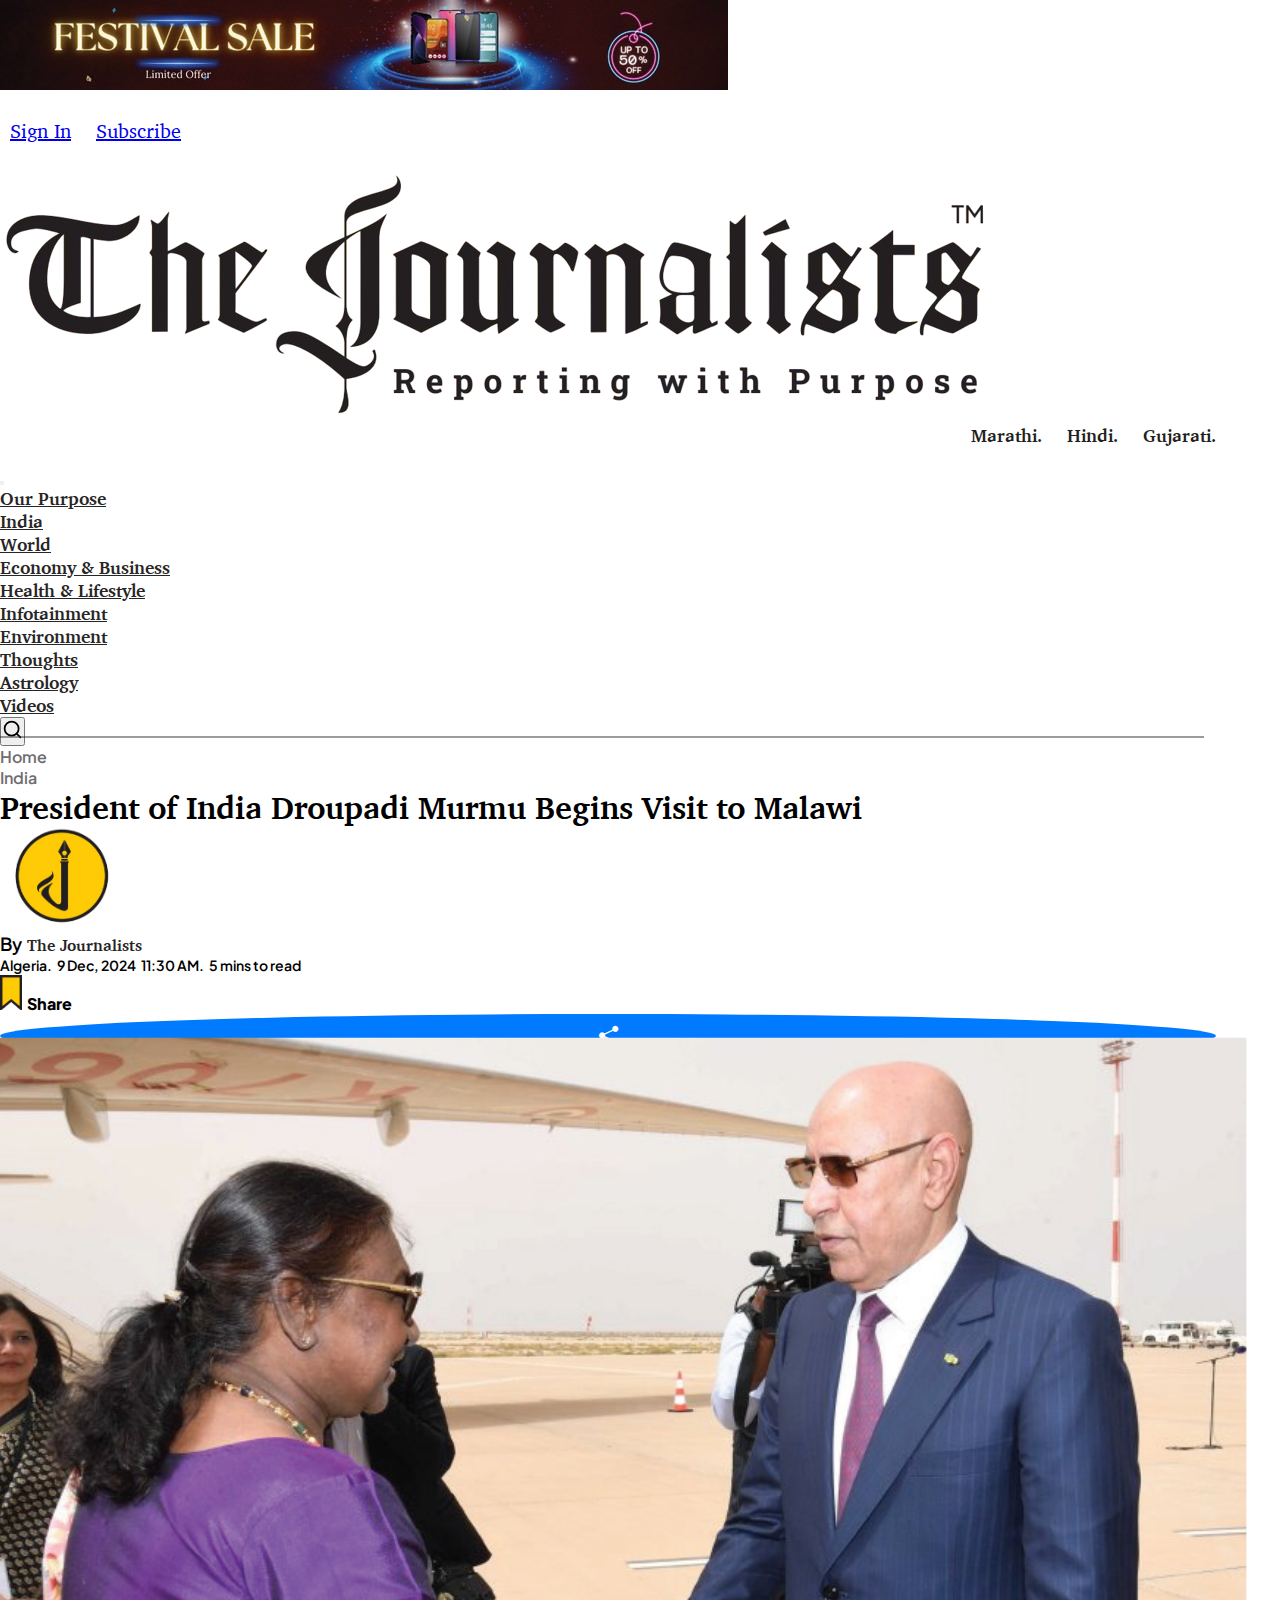
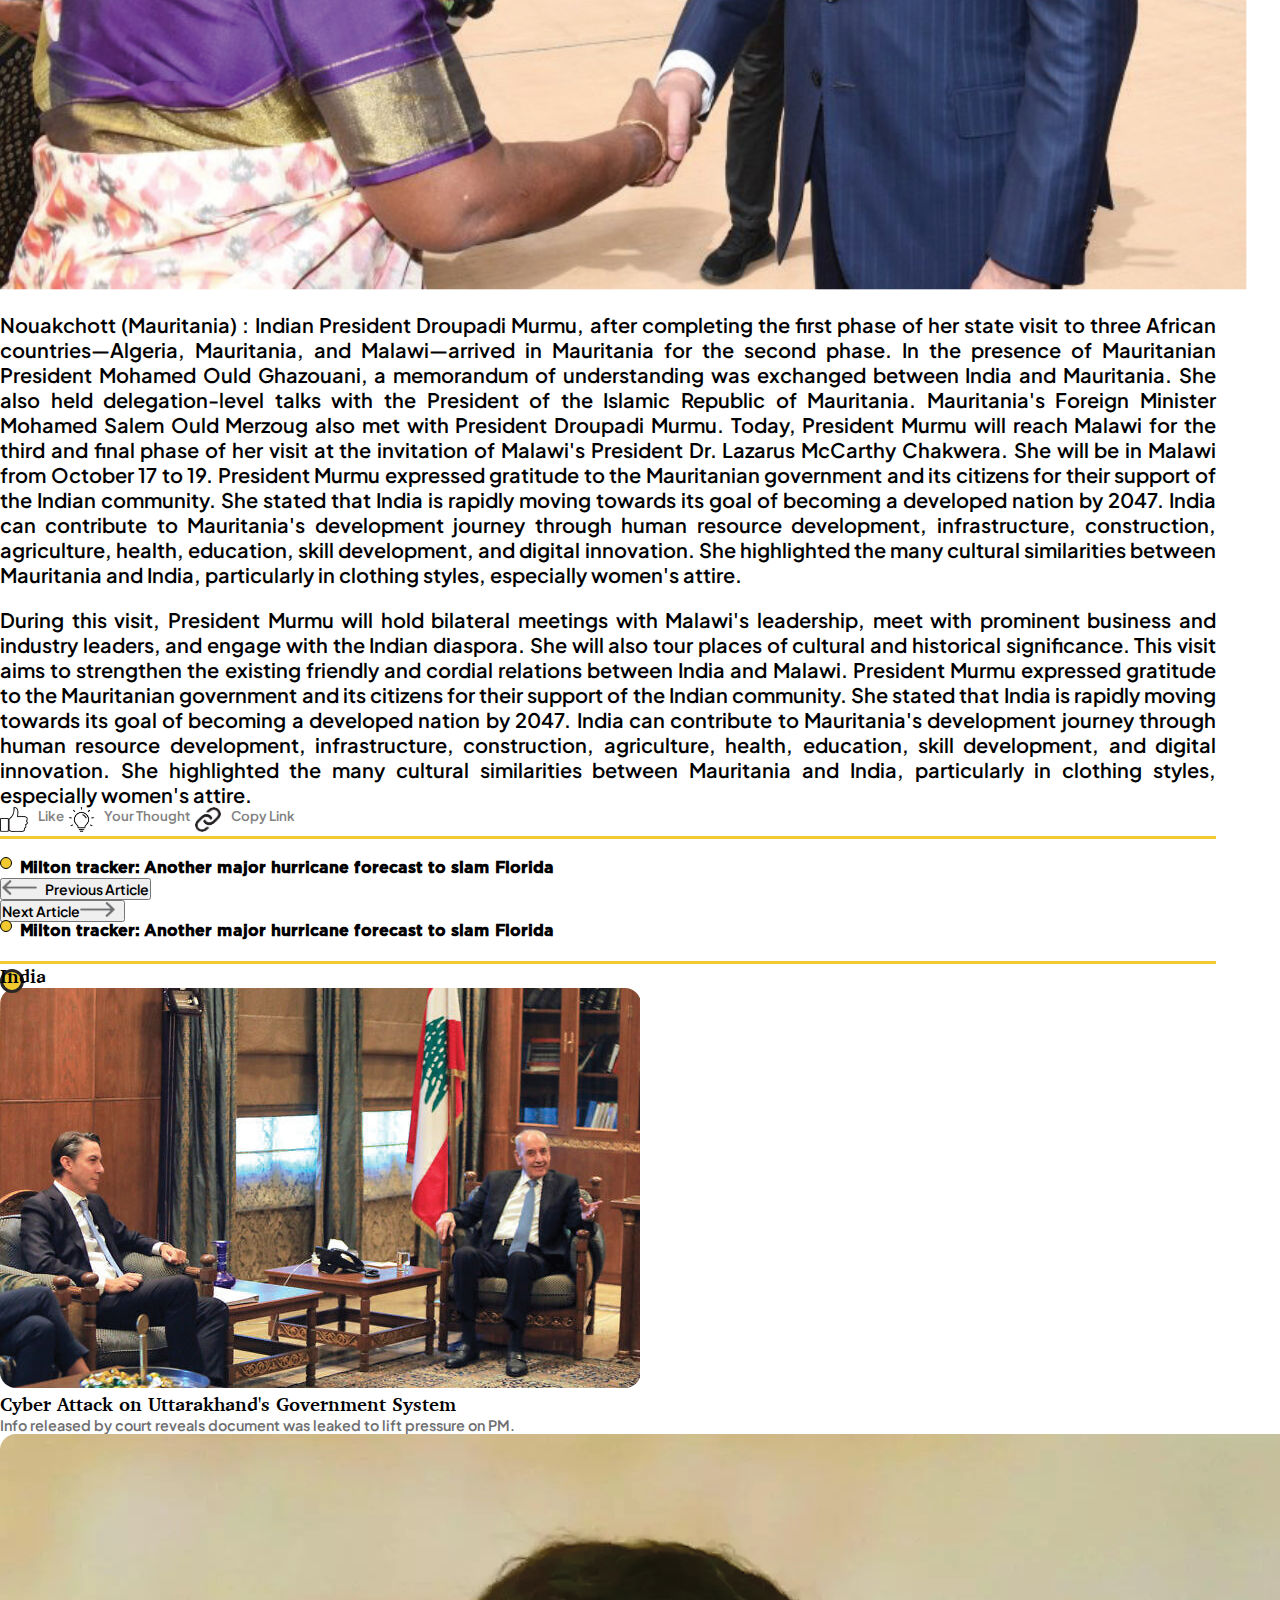
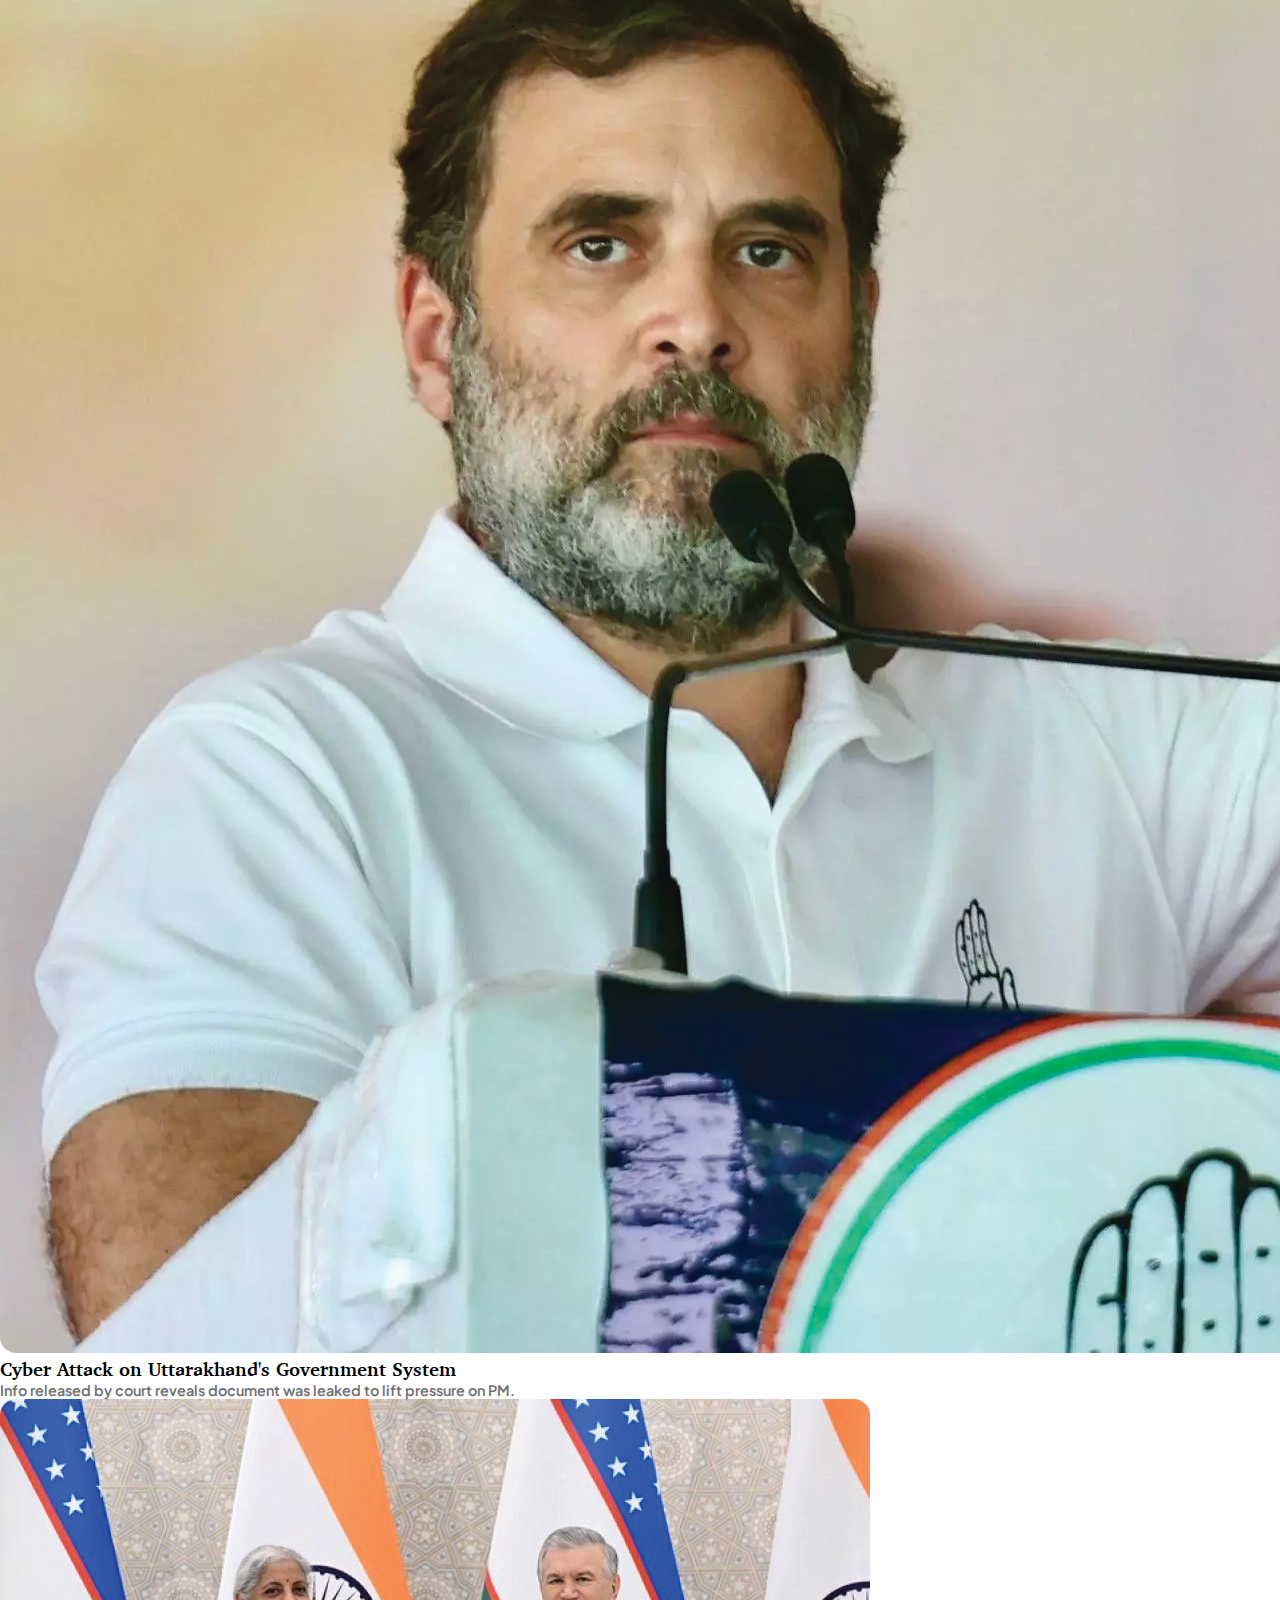
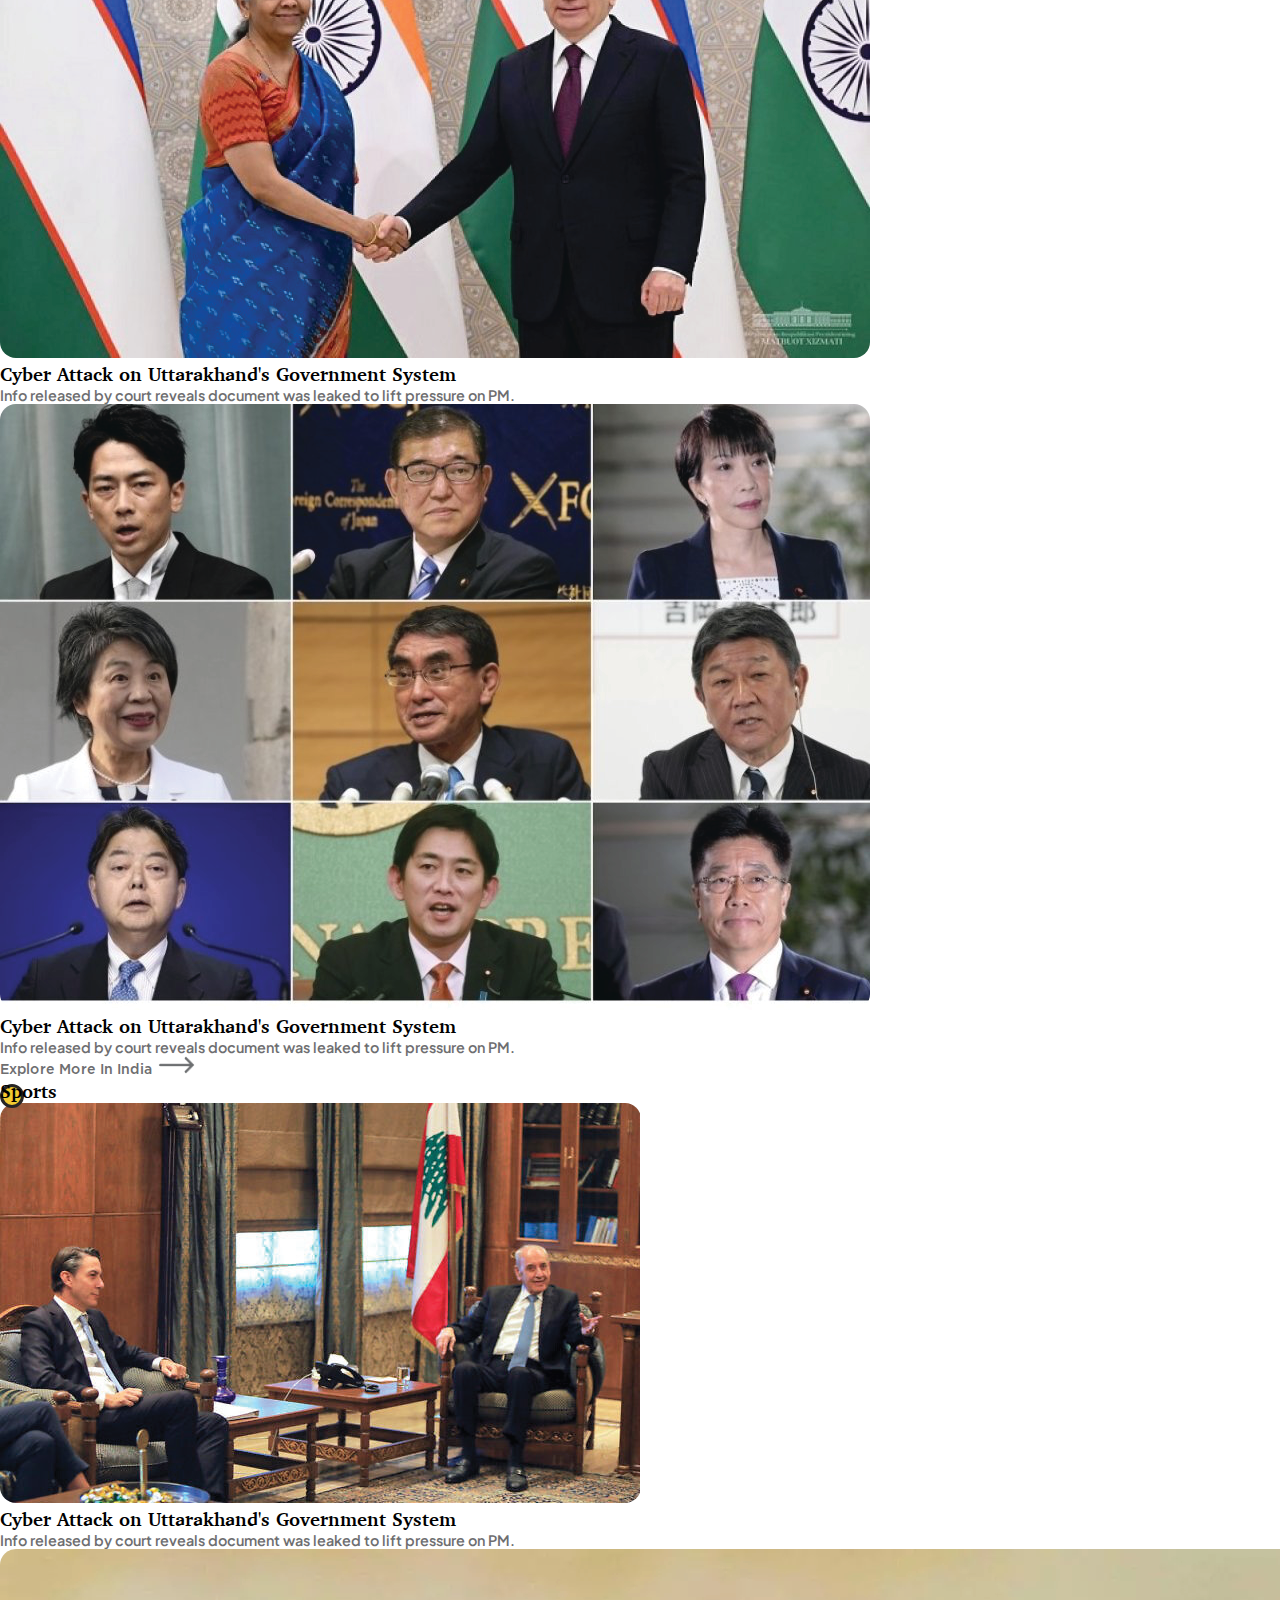
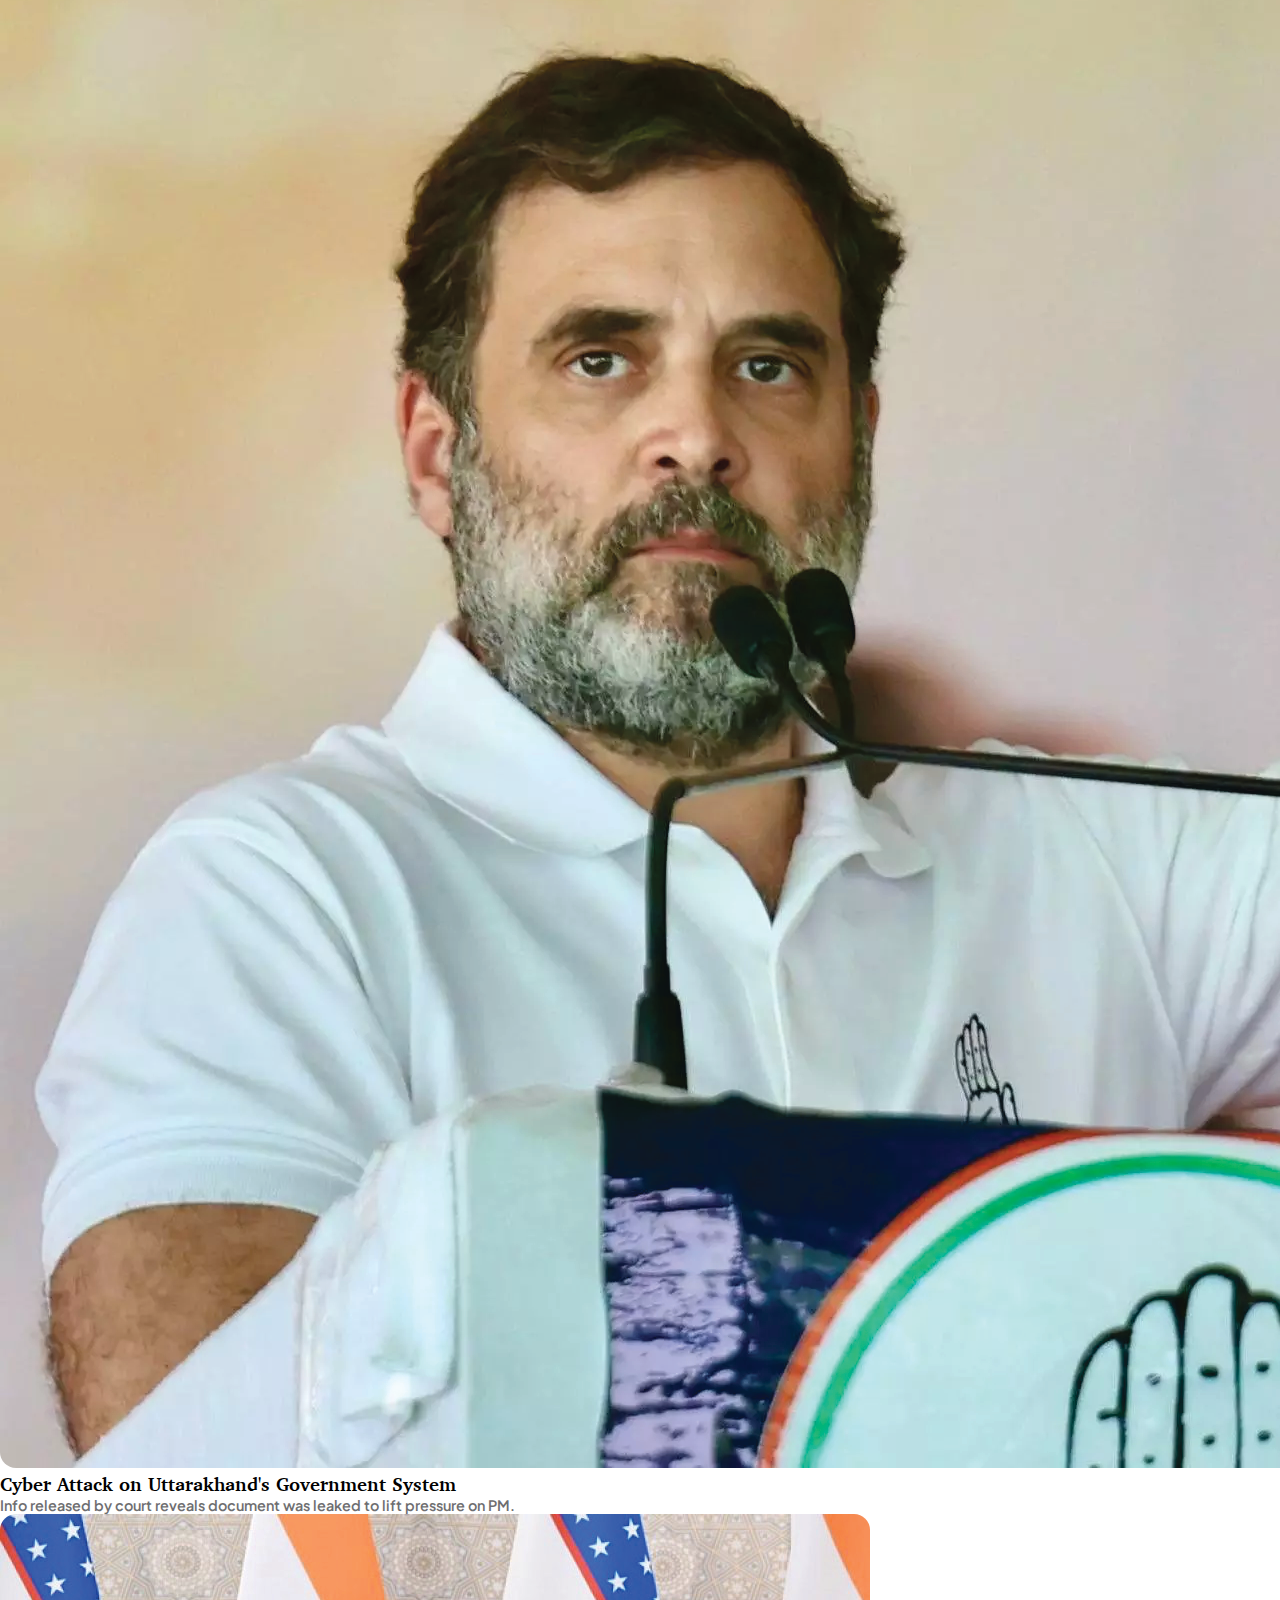
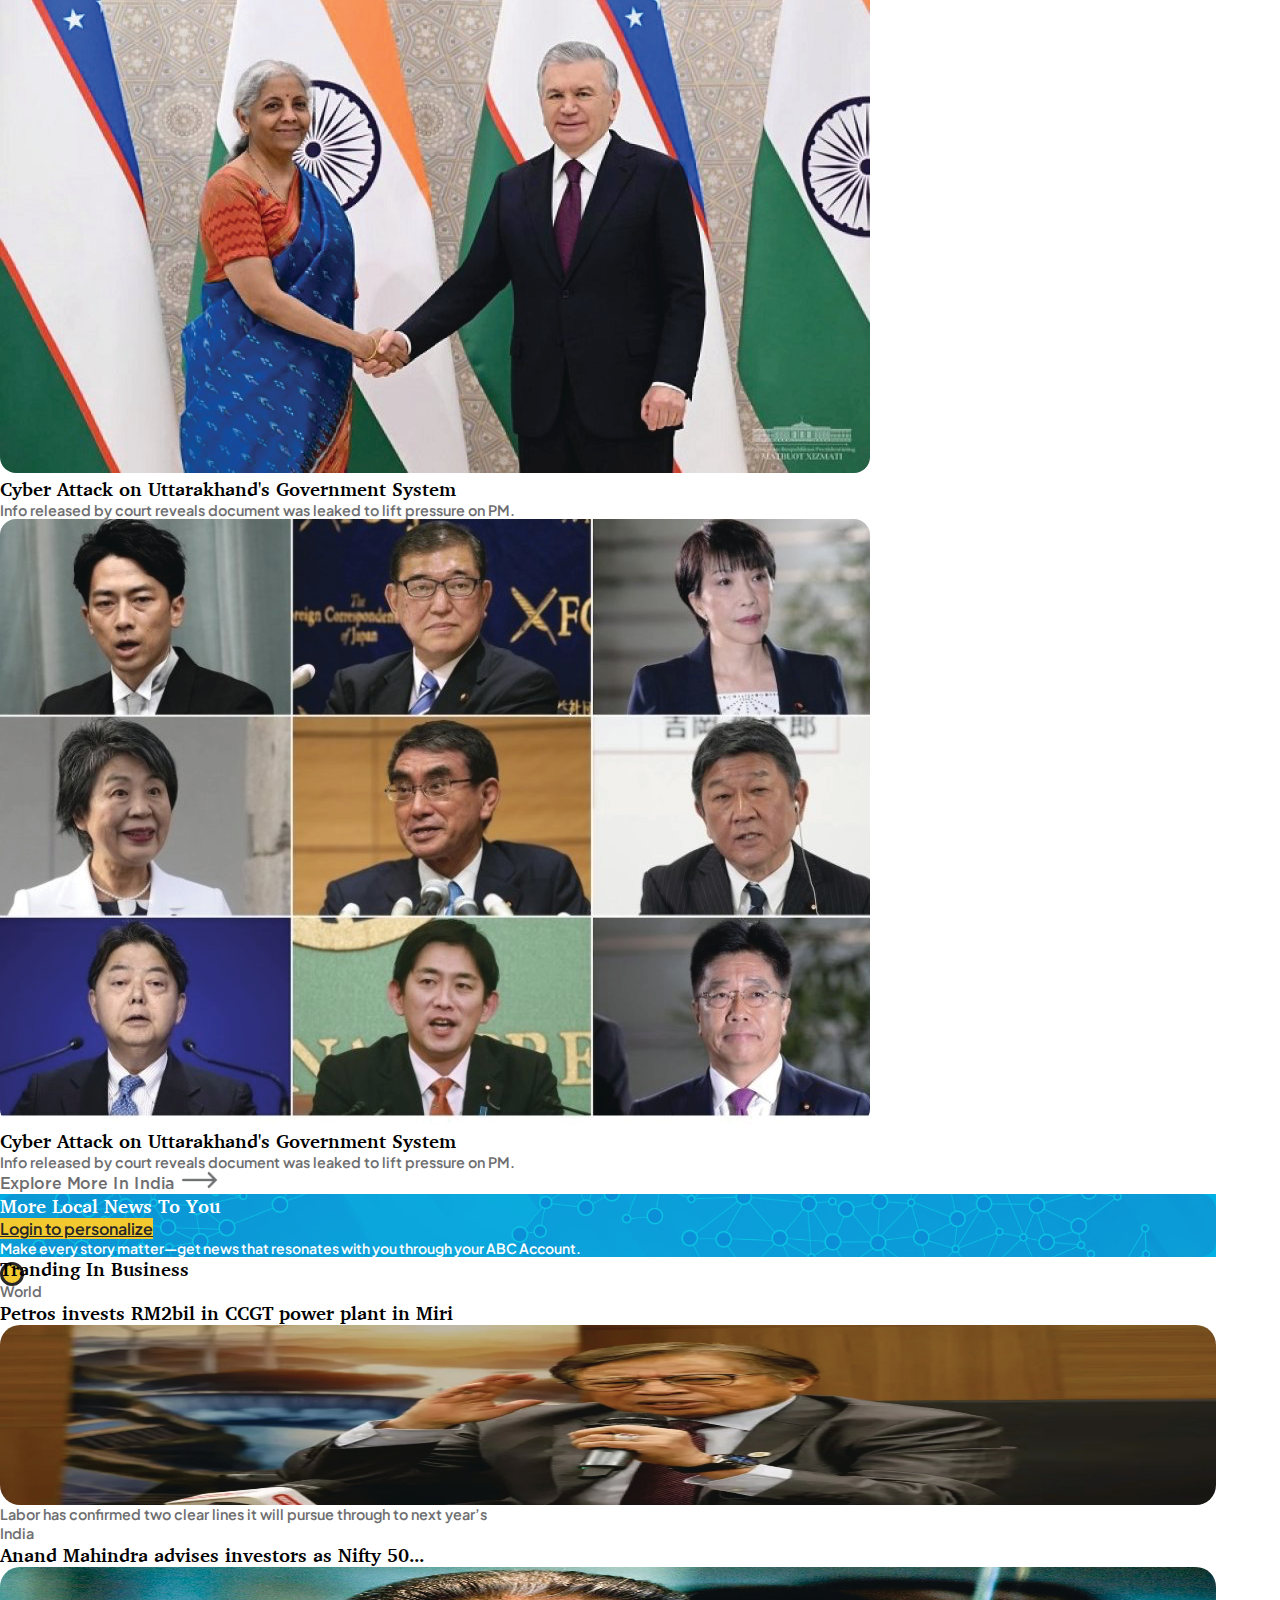
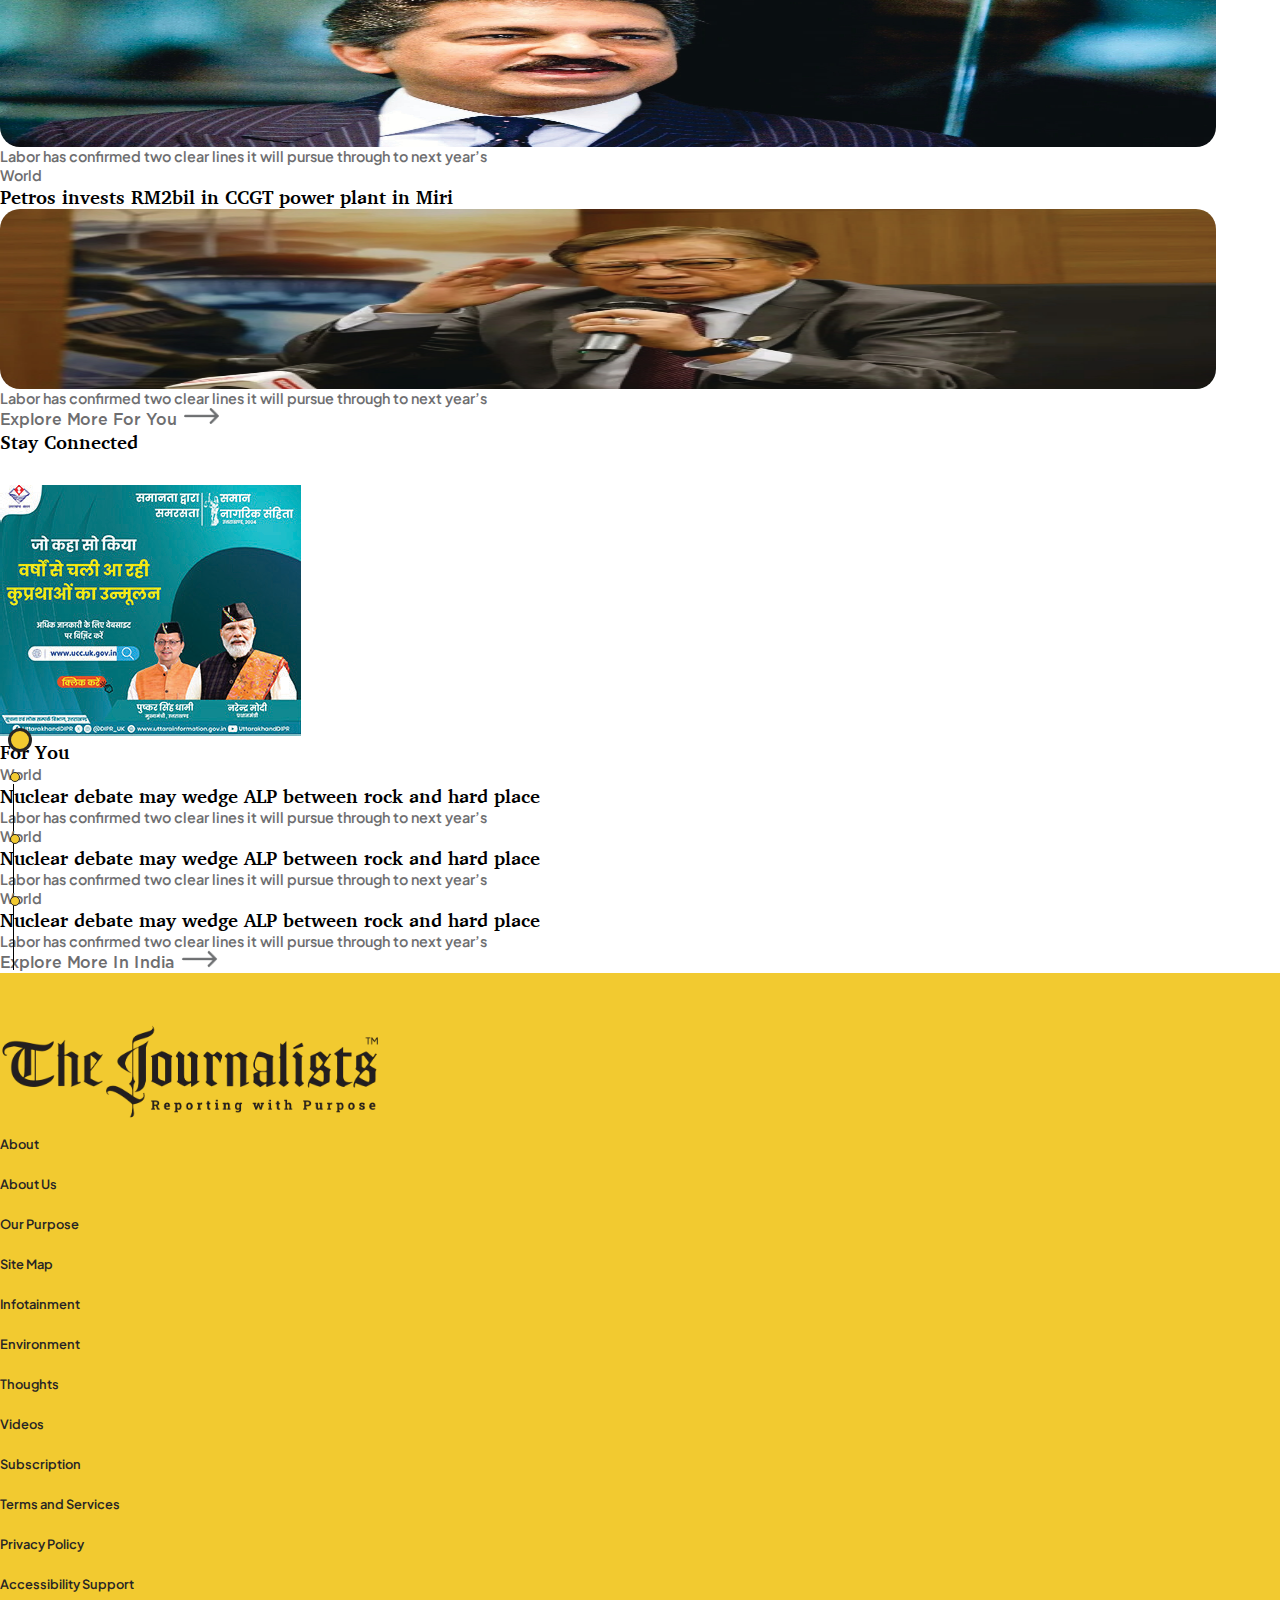
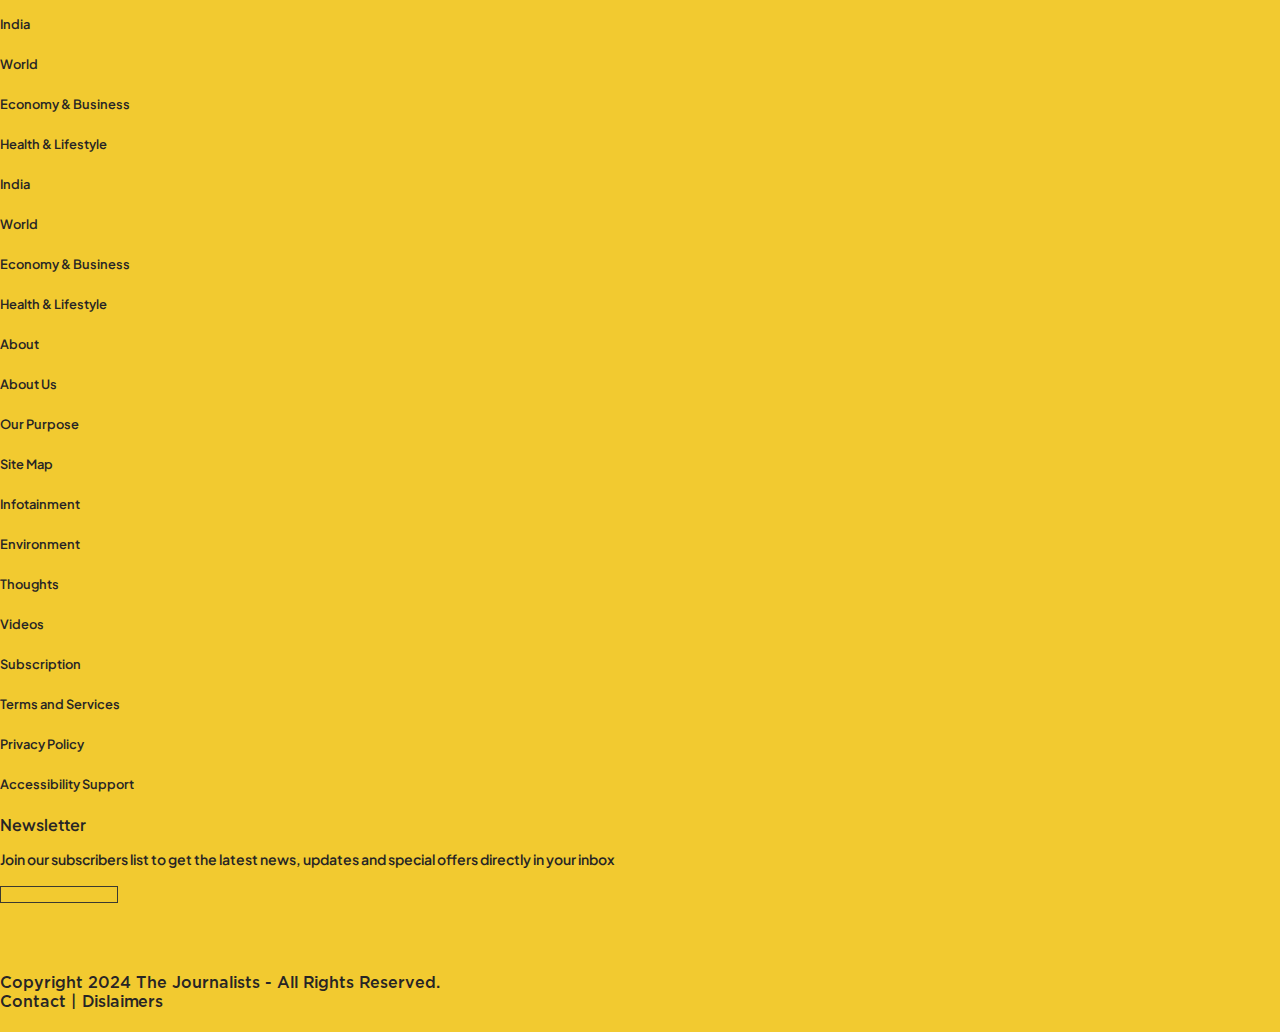
==== commit 21080bb4: "done_detail-page" ====
--- a/detail.html
+++ b/detail.html
@@ -1,7 +1,12 @@
+<!DOCTYPE html>
+<html lang="en">
+
 <head>
     <meta charset="UTF-8" />
     <meta name="viewport" content="width=device-width, initial-scale=1.0" />
     <title>The Journalist</title>
+    <link rel="icon" type="image/x-icon" href="./images/circle_logo.png">
+    <link rel="stylesheet" href="https://cdn.jsdelivr.net/npm/bootstrap-icons@1.11.3/font/bootstrap-icons.min.css">
     <link href="https://cdn.jsdelivr.net/npm/bootstrap@5.2.3/dist/css/bootstrap.min.css" rel="stylesheet"
         integrity="sha384-rbsA2VBKQhggwzxH7pPCaAqO46MgnOM80zW1RWuH61DGLwZJEdK2Kadq2F9CUG65" crossorigin="anonymous" />
     <link rel="stylesheet" href="css/styles.css">
@@ -16,16 +21,8 @@
     <header>
         <section class="header-top">
             <div class="container">
-                <div class="row py-3 justify-content-center align-items-center">
-                    <div class="col-12 px-0">
-                        <h5 class="head-headline-bullet">Live Update</h5>
-                        <p class="head-headline-text">
-                            <span class="head-headline">Odisha to spend ₹855 cr for renovation of Hirakud, its oldest
-                                irrigation system</span>
-                            <span class="head-headline">21-year-old girl from Indore goes missing</span>
-                            <span class="head-headline">Prime Minister Modi to ..</span>
-                        </p>
-                    </div>
+                <div class="header-top-ad-banner text-center">
+                    <img src="./images/header-top-ad-banner.jpg" class="img-fluid" alt="top_advertise_img">
                 </div>
             </div>
         </section>
@@ -36,7 +33,7 @@
                     <div class="col-md-3">
                         <div class="d-flex justify-content-start">
                             <a href="#" class="header-btn btn me-3 p-0">Sign In</a>
-                            <a href="#" class="header-btn btn btn-danger p-0">Subscribe</a>
+                            <a href="#" class="header-btn btn btn-dark p-0">Subscribe</a>
                         </div>
                         <div class="d-flex justify-content-start social-icons mt-2">
                             <a href="#" class="header-btn btn p-0"><i class="fa-brands fa-facebook-f"></i></a>
@@ -47,22 +44,23 @@
                             <a href="#" class="header-btn btn p-0"><i class="fa-brands fa-whatsapp"></i></a>
                         </div>
                     </div>
-                    <div class="col-md-4 offset-1">
+                    <div class="col-md-4 offset-1 white-bg-color">
                         <div class="row">
-                            <img src="images/logo_full.png" class="img-fluid header-center-logo" alt="">
-                        </div>
-                    </div>
-                    <div class="col-md-3 offset-1">
+                            <img src="images/main-logo.png" class="img-fluid header-center-logo" alt="">
+                        </div>
+                    </div>
+                    <div class="col-md-3 offset-1 pe-4">
                         <ul class="navigation mb-0 mt-2 text-end">
-                            <li><a href="">
-                                    <h5>Marathi</h5>
+                            <li><a href="#">
+                                    <h5 class="fw-3">Marathi.</h5>
                                 </a></li>
-                            <li class="nav-divider position-relative"><a href="">
-                                    <h5>Hindi</h5>
+                            <li><a href="#">
+                                    <h5 class="fw-3">Hindi.</h5>
                                 </a></li>
-                            <li class="nav-divider position-relative"><a href="">
-                                    <h5>Gujarati</h5>
-                                </a></li>
+                            <li><a href="#">
+                                    <h5 class="fw-3">Gujarati.</h5>
+                                </a>
+                            </li>
                         </ul>
                     </div>
                 </div>
@@ -72,7 +70,7 @@
 
 
     <div class="container">
-        <div class="row justify-content-center align-items-center">
+        <div class="row justify-content-center align-items-center position-relative mb-4">
             <div class="col-11 px-0">
                 <nav class="navbar navbar-expand-lg">
                     <button class="navbar-toggler" type="button" data-bs-toggle="collapse" data-bs-target="#navbarNav"
@@ -80,7 +78,7 @@
                         <span class="navbar-toggler-icon"></span>
                     </button>
                     <div class="collapse navbar-collapse header-nav" id="navbarNav">
-                        <ul class="navbar-nav my-2">
+                        <ul class="navbar-nav my-2 w-100 justify-content-between align-items-center">
                             <li class="nav-item">
                                 <a class="nav-link active" aria-current="page" href="#">Our Purpose</a>
                             </li>
@@ -124,386 +122,520 @@
                     </svg>
                 </button>
             </div>
+            <span class="navbar-border"></span>
         </div>
     </div>
 
 
-    <section class="main-article">
-        <div class="container">
-            <div class="row mt-5">
-
-                <!-- Left Side -->
-                <div class="col-md-9">
-                    <div class="main-news">
-                        <div class="article-main-heading">
-                            <div class="main-heading">
-                                <div class="position-relative d-flex mb-4">
-                                    <span class="article-heading-yellow-dot"></span>
-                                    <h1 class="fw-semibold ms-5">President of India Droupadi Murmu Begins
-                                        Visit to Malawi
-                                    </h1>
-                                </div>
-                                <div class="d-flex justify-content-between mb-4">
-                                    <div class="fs-5 ms-5">By <a href="#"
-                                            class="position-relative article-by fw-semibold text-decoration-none text-dark">The
-                                            Journalists</a>
-                                    </div>
-                                    <div class="d-flex align-items-center">
-                                        <img src="images/share-chip.png" class="img-fluid" style="height: 35px;" alt="">
-                                        <span class="fw-semibold mx-3 fs-5">Share</span>
-                                        <div class="share-container position-relative">
-                                            <div class="share-button bg-transparent pe-0" onclick="toggleShareMenu()">
-                                                <i class="fa-solid fa-share-nodes text-dark fs-3"></i>
+    <main class="container">
+        <div class="row main-article mt-5">
+            <!-- Left Side -->
+            <section class="col-md-12 col-sm-12 col-lg-9">
+                <div class="article-main-heading">
+                    <nav aria-label="breadcrumb">
+                        <ol class="breadcrumb">
+                            <li class="breadcrumb-item fs-5"><a href="./index.html">Home</a></li>
+                            <li class="breadcrumb-item fs-5 active" aria-current="page">India</li>
+                        </ol>
+                    </nav>
+                    <div class="row main-heading">
+                        <div class="col-sm-12 col-md-12 col-lg-10 mb-4">
+                            <h1 class="fs-1">President of India Droupadi Murmu Begins
+                                Visit to Malawi
+                            </h1>
+                            <div class="d-flex mt-3">
+                                <img src="./images/circle_logo.png" class="img-fluid" width="10%" alt="">
+                                <div class="posted-by mt-3 fs-5">
+                                    <span>By</span>
+                                    <a href="#">The Journalists</a>
+                                    <div class="post-info justify-content-start mb-2">
+                                        <span>Algeria.</span>
+                                        <span class="ps-2">9 Dec, 2024</span>
+                                        <span class="ps-3">11:30 AM.</span>
+                                        <span class="ps-2">5 mins to read</span>
+                                    </div>
+                                </div>
+                            </div>
+                        </div>
+                        <div class="col-sm-12 col-md-12 col-lg-2 mb-4 align-content-end">
+                            <div class="d-flex justify-content-end">
+                                <img src="images/share-chip.png" class="img-fluid" style="height: 35px;" alt="">
+                                <span
+                                    class="jakarta-bolder-text position-relative align-content-center mx-3 fs-6">Share</span>
+                                <div class="share-container position-relative align-content-end">
+                                    <div class="share-button bg-transparent p-0 pe-2" onclick="toggleShareMenu()">
+                                        <!-- <i class="fa-solid fa-share-nodes text-dark fs-3"></i> -->
+                                        <i class="bi bi-share-fill text-dark fw-normal fs-4"></i>
+                                    </div>
+                                    <div class="share-social-icons" id="socialIcons">
+                                        <a href="#" class="position-relative social-border-bottom"><i
+                                                class="fa-brands fa-facebook-f fs-4"></i></a>
+                                        <a href="#" class="position-relative social-border-bottom"><i
+                                                class="fa-brands fa-x-twitter fs-4"></i></a>
+                                        <a href="#" class="position-relative social-border-bottom"><i
+                                                class="fa-brands fa-instagram fs-4"></i></a>
+                                        <a href="#" class="position-relative social-border-bottom"><i
+                                                class="fa-brands fa-youtube fs-4"></i></a>
+                                        <a href="#" class="position-relative social-border-bottom"><i
+                                                class="fa-brands fa-linkedin fs-4"></i></a>
+                                        <a href="#"><i class="fa-brands fa-whatsapp fs-4"></i></a>
+                                    </div>
+                                </div>
+                            </div>
+
+                        </div>
+                    </div>
+                </div>
+
+                <div class="main-article-paragraph mb-4">
+                    <div class="main-article-thumbnail overflow-hidden">
+                        <img src="images/page1-main-news.png" class="img-fluid" alt="article-thumbnail-img">
+                    </div>
+                    <p>Nouakchott (Mauritania) : Indian President
+                        Droupadi Murmu, after completing the first phase of
+                        her state visit to three African countries—Algeria, Mauritania, and Malawi—arrived in
+                        Mauritania
+                        for the second phase. In the presence of Mauritanian President Mohamed Ould Ghazouani, a
+                        memorandum of understanding was exchanged between India and Mauritania. She also held
+                        delegation-level talks with the President of the Islamic Republic of Mauritania.
+                        Mauritania's Foreign Minister Mohamed Salem Ould Merzoug also met with President
+                        Droupadi
+                        Murmu.
+                        Today, President Murmu will reach Malawi for the third and final phase of her visit at
+                        the
+                        invitation
+                        of Malawi's President Dr. Lazarus McCarthy Chakwera. She will be in Malawi from October
+                        17
+                        to
+                        19.
+                        President Murmu expressed gratitude to the Mauritanian government and its citizens for
+                        their
+                        support of the Indian community. She stated that India is rapidly moving towards its
+                        goal of
+                        becoming a developed nation by 2047. India can contribute to Mauritania's development
+                        journey
+                        through human resource development, infrastructure, construction, agriculture, health,
+                        education, skill development, and digital innovation. She highlighted the many cultural
+                        similarities between Mauritania and India, particularly in clothing styles, especially
+                        women's attire.
+                    </p>
+                    <br>
+                    <p>During this visit, President Murmu will hold
+                        bilateral meetings with Malawi's leadership, meet
+                        with prominent business and industry leaders, and engage with the Indian diaspora. She
+                        will
+                        also
+                        tour places of cultural and historical significance. This visit aims to strengthen the
+                        existing
+                        friendly and cordial relations between India and Malawi.
+                        President Murmu expressed gratitude to the Mauritanian government and its citizens for
+                        their
+                        support of the Indian community. She stated that India is rapidly moving towards its
+                        goal of
+                        becoming a developed nation by 2047. India can contribute to Mauritania's development
+                        journey
+                        through human resource development, infrastructure, construction, agriculture, health,
+                        education, skill development, and digital innovation. She highlighted the many cultural
+                        similarities between Mauritania and India, particularly in clothing styles, especially
+                        women's attire.
+                    </p>
+                </div>
+
+                <div class="row pt-md-4">
+                    <div class="col-md-8 mb-3">
+                        <div class="text-align-end">
+                            <button class="bottom-icon-btn"> <img src="images/like-img.png" class="article-bottom-icon"
+                                    alt=""> <span class="jakarta-grey-text lh-lg pe-5">Like</span>
+                            </button>
+                            <button class="bottom-icon-btn"> <img src="images/thought-img.png"
+                                    class="article-bottom-icon" alt=""> <span class="jakarta-grey-text lh-lg pe-5">
+                                    Your Thought
+                                </span> </button>
+                            <button class="bottom-icon-btn"> <img src="images/link-img.png" class="article-bottom-icon"
+                                    alt=""> <span class="jakarta-grey-text lh-lg pe-5">
+                                    Copy Link
+                                </span>
+                            </button>
+                        </div>
+                    </div>
+                    <div class="col-md-4 mb-3">
+                        <div class="d-flex gap-3 main-article-bottom-social-icons float-end">
+                            <span class="icon-wrapper"><i class="fa-brands fa-whatsapp"></i></span>
+                            <span class="icon-wrapper"><i class="fa-brands fa-facebook-f"></i></span>
+                            <span class="icon-wrapper"><i class="fa-brands fa-x-twitter"></i></span>
+                            <span class="icon-wrapper"><i class="fa-brands fa-instagram"></i></span>
+                        </div>
+                    </div>
+                </div>
+
+                <div class="row navigation-wrapper text-center mb-5">
+                    <div class="col-md-6 p-0">
+                        <div class="d-inline-flex align-items-center">
+                            <div class="col-7 position-relative">
+                                <span class="navigation-yellow-dot">
+                                </span>
+                                <p class="article-bottom-pagination">Milton tracker: Another major
+                                    hurricane
+                                    forecast to slam
+                                    Florida</p>
+                            </div>
+                            <div class="col-5">
+                                <div class="d-inline-flex">
+                                    <button class="jakarta-mini-smbold btn">
+                                        <img src="images/previous-arrow.png" class="img-fluid button-image"
+                                            alt="">Previous
+                                        Article
+                                    </button>
+                                </div>
+                            </div>
+                        </div>
+                    </div>
+                    <div class="col-md-6 p-0">
+                        <div class="d-inline-flex align-items-center">
+                            <div class="col-5">
+                                <div class="d-inline-flex">
+                                    <button class="jakarta-mini-smbold btn">
+                                        Next
+                                        Article<img src="images/next-arrow.png" class="img-fluid button-image ms-2"
+                                            alt="">
+                                    </button>
+                                </div>
+                            </div>
+                            <div class="col-7 position-relative">
+                                <span class="navigation-yellow-dot">
+                                </span>
+                                <p class="article-bottom-pagination">Milton tracker: Another major hurricane
+                                    forecast to slam Florida</p>
+                            </div>
+                        </div>
+                    </div>
+                </div>
+
+                <div class="row mb-5">
+                    <div class="col-12">
+                        <div class="row">
+                            <div class="col-12">
+                                <div class="section-heading position-relative text-start mb-4">
+                                    <span class="fs-4 ms-4 position-relative">India</span>
+                                </div>
+                            </div>
+                            <div class="col-md-6 mb-5">
+                                <div class="card mini-news-card">
+                                    <div class="row">
+                                        <div class="col-md-4">
+                                            <img src="./images/news-img-2.png" class="img-fluid mini-card-image"
+                                                alt="...">
+                                        </div>
+                                        <div class="col-md-8 ps-md-0 ">
+                                            <div class="card-body p-md-0">
+                                                <h4 class="card-title fs-4">Cyber Attack on Uttarakhand's
+                                                    Government System</h4>
+                                                <p class="category-title py-2">Info released by court reveals
+                                                    document
+                                                    was leaked to lift pressure on PM.
+                                                </p>
                                             </div>
-                                            <div class="share-social-icons" id="socialIcons">
-                                                <a href="#" class="position-relative social-border-bottom"
-                                                    title="Facebook"><i class="fa-brands fa-facebook-f fs-4"></i></a>
-                                                <a href="#" class="position-relative social-border-bottom"
-                                                    title="Twitter"><i class="fa-brands fa-x-twitter fs-4"></i></a>
-                                                <a href="#" class="position-relative social-border-bottom"
-                                                    title="Instagram"><i class="fa-brands fa-instagram fs-4"></i></a>
-                                                <a href="#" class="position-relative social-border-bottom"
-                                                    title="Youtube"><i class="fa-brands fa-youtube fs-4"></i></a>
-                                                <a href="#" class="position-relative social-border-bottom"
-                                                    title="Linkedin"><i class="fa-brands fa-linkedin fs-4"></i></a>
-                                                <a href="#" title="WhatsApp"><i
-                                                        class="fa-brands fa-whatsapp fs-4"></i></a>
+                                        </div>
+                                    </div>
+                                </div>
+                            </div>
+                            <div class="col-md-6 mb-5">
+                                <div class="card mini-news-card">
+                                    <div class="row">
+                                        <div class="col-md-4">
+                                            <img src="./images/0.png" class="img-fluid mini-card-image" alt="...">
+                                        </div>
+                                        <div class="col-md-8 ps-md-0">
+                                            <div class="card-body p-md-0">
+                                                <h4 class="card-title fs-4">Cyber Attack on Uttarakhand's
+                                                    Government System</h4>
+                                                <p class="category-title py-2">Info released by court reveals
+                                                    document
+                                                    was leaked to lift pressure on PM.
+                                                </p>
                                             </div>
                                         </div>
                                     </div>
                                 </div>
                             </div>
-                        </div>
-
-
-                        <div class="position-relative p-0 mb-5">
-                            <div class="main-article-thumbnail overflow-hidden rounded-5">
-                                <img src="images/page1-main-news.png" class="img-fluid" alt="article-thumbnail-img">
-                            </div>
-                            <span class="main-article-chip main-article-chip-bg">National</span>
-
-                        </div>
-
-                        <div class="main-article-paragraph mb-4">
-                            <p class="lh-base" style="text-align: justify;">Nouakchott (Mauritania) : Indian President
-                                Droupadi Murmu, after completing the first phase of
-                                her state visit to three African countries—Algeria, Mauritania, and Malawi—arrived in
-                                Mauritania
-                                for the second phase. In the presence of Mauritanian President Mohamed Ould Ghazouani, a
-                                memorandum of understanding was exchanged between India and Mauritania. She also held
-                                delegation-level talks with the President of the Islamic Republic of Mauritania.
-                                Mauritania's Foreign Minister Mohamed Salem Ould Merzoug also met with President
-                                Droupadi
-                                Murmu.
-                                Today, President Murmu will reach Malawi for the third and final phase of her visit at
-                                the
-                                invitation
-                                of Malawi's President Dr. Lazarus McCarthy Chakwera. She will be in Malawi from October
-                                17
-                                to
-                                19.
-                                President Murmu expressed gratitude to the Mauritanian government and its citizens for
-                                their
-                                support of the Indian community. She stated that India is rapidly moving towards its
-                                goal of
-                                becoming a developed nation by 2047. India can contribute to Mauritania's development
-                                journey
-                                through human resource development, infrastructure, construction, agriculture, health,
-                                education, skill development, and digital innovation. She highlighted the many cultural
-                                similarities between Mauritania and India, particularly in clothing styles, especially
-                                women's attire.
-                            </p>
-                            <br>
-                            <p class="lh-base" style="text-align: justify;">During this visit, President Murmu will hold
-                                bilateral meetings with Malawi's leadership, meet
-                                with prominent business and industry leaders, and engage with the Indian diaspora. She
-                                will
-                                also
-                                tour places of cultural and historical significance. This visit aims to strengthen the
-                                existing
-                                friendly and cordial relations between India and Malawi.
-                                President Murmu expressed gratitude to the Mauritanian government and its citizens for
-                                their
-                                support of the Indian community. She stated that India is rapidly moving towards its
-                                goal of
-                                becoming a developed nation by 2047. India can contribute to Mauritania's development
-                                journey
-                                through human resource development, infrastructure, construction, agriculture, health,
-                                education, skill development, and digital innovation. She highlighted the many cultural
-                                similarities between Mauritania and India, particularly in clothing styles, especially
-                                women's attire.
-                            </p>
-                        </div>
-
-                        <div class="row pt-md-4">
-                            <div class="col-md-8 mb-3">
-                                <p class="mb-3"><b>10:14 AM . Oct 18, 2024</b></p>
-                                <div class="text-align-end">
-                                    <!-- <button style="display: inline-flex; border: none; background: none;"> <img src="images/like-img.png" style="outline: none; height: 30px; margin-right: 10px;" alt=""> <span class="lh-lg">Like</span> </button> -->
-                                    <button class="bottom-icon-btn"> <img src="images/like-img.png"
-                                            class="article-bottom-icon" alt=""> <span class="lh-lg pe-5">Like</span>
-                                    </button>
-                                    <button class="bottom-icon-btn"> <img src="images/thought-img.png"
-                                            class="article-bottom-icon" alt=""> <span class="lh-lg pe-5"> Your Thoughts
-                                        </span> </button>
-                                    <button class="bottom-icon-btn"> <img src="images/link-img.png"
-                                            class="article-bottom-icon" alt=""> <span class="lh-lg pe-5"> Copy Link
-                                        </span>
-                                    </button>
-                                </div>
-                            </div>
-                            <div class="col-md-4 mb-3">
-                                <div class="side-social-icons float-end">
-                                    <span class="icon-wrapper my-3"><i class="fa-brands fa-whatsapp"></i></span>
-                                    <span class="icon-wrapper my-3"><i class="fa-brands fa-facebook-f"></i></span>
-                                    <span class="icon-wrapper my-3"><i class="fa-brands fa-x-twitter"></i></span>
-                                    <span class="icon-wrapper my-3"><i class="fa-brands fa-instagram"></i></span>
-                                </div>
-                            </div>
-                        </div>
-
-                        <div class="row navigation-wrapper text-center mb-5">
-                            <div class="col-md-6 p-0">
-                                <div class="d-inline-flex align-items-center">
-                                    <div class="col-7 position-relative">
-                                        <span class="navigation-yellow-dot">
-                                        </span>
-                                        <p class="text-start fw-semibold ms-4">Milton tracker: Another major
-                                            hurricane
-                                            forecast to slam
-                                            Florida</p>
-                                    </div>
-                                    <div class="col-5">
-                                        <div class="d-inline-flex">
-                                            <button class="btn m-auto image-button">
-                                                <img src="images/previous-arrow.png" class="button-image"
-                                                    alt="">Previous
-                                                Article
-                                            </button>
-                                        </div>
-                                    </div>
-                                </div>
-                            </div>
-
-                            <div class="col-md-6 p-0">
-                                <div class="d-inline-flex align-items-center">
-                                    <div class="col-5">
-                                        <div class="d-inline-flex">
-                                            <button class="btn m-auto image-button">
-                                                Next
-                                                Article<img src="images/next-arrow.png" class="button-image ms-2"
-                                                    alt="">
-                                            </button>
-                                        </div>
-                                    </div>
-                                    <div class="col-7 position-relative">
-                                        <span class="navigation-yellow-dot">
-                                        </span>
-                                        <p class="text-start fw-semibold ms-4">Milton tracker: Another major hurricane
-                                            forecast to slam Florida</p>
-                                    </div>
-                                </div>
-                            </div>
-                        </div>
-
-                        <div class="row mb-5">
-                            <div class="d-inline-flex align-items-center p-0 mb-4">
-                                <div class="position-relative">
-                                    <h3 class=" medium-yellow-dot fw-semibold ms-4">Related Posts</h3>
-                                </div>
-                            </div>
-
-                            <div class="col-md-4 col-lg-4 col-sm-6">
-                                <div class="card card-shadow rounded-card position-relative mb-3"
-                                    style="max-width: 100%; overflow: hidden">
-                                    <div class="card-header position-relative fixed-height-1 p-0">
-                                        <img src="images/18.png" class="card-img-top" alt="card-img" />
-                                        <span class="card-chip chip-yellow">World</span>
-                                    </div>
-                                    <div class="card-body">
-                                        <h2 class="card-text fs-6">
-                                            Milton tracker: Another major hurricane forecast to slam Florida
-                                        </h2>
-                                        <p class="card-text pb-3">
-                                            Tropical Storm Milton formed in the Gulf of Mexico on Saturday as
-                                            forecasters
-                                            expect the storm to quickly strengthen into a major hurricane over the next
-                                            few
-                                            days.
-                                        </p>
-                                    </div>
-                                </div>
-                            </div>
-                            <div class="col-md-4 col-lg-4 col-sm-6">
-                                <div class="card card-shadow rounded-card position-relative mb-3"
-                                    style="max-width: 100%; overflow: hidden">
-                                    <div class="card-header position-relative fixed-height-1 p-0">
-                                        <img src="images/18.png" class="card-img-top" alt="card-img" />
-                                        <span class="card-chip chip-yellow">World</span>
-                                    </div>
-                                    <div class="card-body">
-                                        <h2 class="card-text fs-6">
-                                            Milton tracker: Another major hurricane forecast to slam Florida
-                                        </h2>
-                                        <p class="card-text pb-3">
-                                            Tropical Storm Milton formed in the Gulf of Mexico on Saturday as
-                                            forecasters
-                                            expect the storm to quickly strengthen into a major hurricane over the next
-                                            few
-                                            days.
-                                        </p>
-                                    </div>
-                                </div>
-                            </div>
-                            <div class="col-md-4 col-lg-4 col-sm-6">
-                                <div class="card card-shadow rounded-card position-relative mb-3"
-                                    style="max-width: 100%; overflow: hidden">
-                                    <div class="card-header position-relative fixed-height-1 p-0">
-                                        <img src="images/18.png" class="card-img-top" alt="card-img" />
-                                        <span class="card-chip chip-yellow">World</span>
-                                    </div>
-                                    <div class="card-body">
-                                        <h2 class="card-text fs-6">
-                                            Milton tracker: Another major hurricane forecast to slam Florida
-                                        </h2>
-                                        <p class="card-text pb-3">
-                                            Tropical Storm Milton formed in the Gulf of Mexico on Saturday as
-                                            forecasters
-                                            expect the storm to quickly strengthen into a major hurricane over the next
-                                            few
-                                            days.
-                                        </p>
-                                    </div>
-                                </div>
-                            </div>
-
-                        </div>
-                    </div>
-                </div>
-
-
-                <!-- Right Side -->
-                <div class="col-md-3 ps-md-5">
-                    <div class="ad-section-1 mt-4">
-                        <img src="images/page1-right-adv-img.jpg" alt="" class="img-fluid w-100">
-                    </div>
-                    <div class="sidebar-wrapper ps-md-3">
-                        <div class="position-relative mt-md-5">
-                            <!-- <h3 class="medium-yellow-dot fw-semibold ms-4">At Your Zone</h3> -->
-                            <!-- <h3 class="top-headline ms-4">At Your Zone</h3> -->
-                            <h3 class="article-sidebar">At Your Zone</h3>
-                            <!-- <span class="position-relative aside-heading-bar" style="width: 100%; color: red;"></span> -->
-                            <div class="card headline-card no-border">
-                                <div class="card-body p-0">
-                                    <p>Prime Minister Modi to Address Kautilya Economic Conference Today</p>
-                                    <span class="headline-news-type">National</span>
-                                </div>
-                            </div>
-                            <div class="card headline-card no-border">
-                                <div class="card-body p-0">
-                                    <p>Prime Minister Modi to Address Kautilya Economic Conference Today</p>
-                                    <span class="headline-news-type">Sports</span>
-                                </div>
-                            </div>
-                            <div class="card headline-card no-border">
-                                <div class="card-body p-0">
-                                    <p>Prime Minister Modi to Address Kautilya Economic Conference Today</p>
-                                    <span class="headline-news-type">National</span>
-                                </div>
-                            </div>
-                            <div class="card headline-card no-border">
-                                <div class="card-body p-0">
-                                    <p>Prime Minister Modi to Address Kautilya Economic Conference Today</p>
-                                    <span class="headline-news-type">Infotainment</span>
-                                </div>
-                            </div>
-                            <div class="card headline-card no-border">
-                                <div class="card-body p-0">
-                                    <p>Prime Minister Modi to Address Kautilya Economic Conference Today</p>
-                                    <span class="headline-news-type">National</span>
-                                </div>
-                            </div>
-                            <div class="card headline-card no-border">
-                                <div class="card-body p-0">
-                                    <p>Prime Minister Modi to Address Kautilya Economic Conference Today</p>
-                                    <span class="headline-news-type">World</span>
-                                </div>
-                            </div>
-                            <div class="card headline-card no-border">
-                                <div class="card-body p-0">
-                                    <p>Prime Minister Modi to Address Kautilya Economic Conference Today</p>
-                                    <span class="headline-news-type">National</span>
-                                </div>
-                            </div>
-                        </div>
-
-                        <div class="ad-section-2 mt-4 pe-md-5">
-                            <img src="images/13.png" alt="" class="img-fluid">
-                        </div>
-
-                        <div class="position-relative mt-md-4">
-                            <h3 class="article-sidebar">Popular Posts</h3>
-                            <div class="card headline-card no-border">
-                                <div class="card-body p-0">
-                                    <p>Prime Minister Modi to Address Kautilya Economic Conference Today</p>
-                                    <span class="headline-news-type">National</span>
-                                </div>
-                            </div>
-                            <div class="card headline-card no-border">
-                                <div class="card-body p-0">
-                                    <p>Prime Minister Modi to Address Kautilya Economic Conference Today</p>
-                                    <span class="headline-news-type">Sports</span>
-                                </div>
-                            </div>
-                            <div class="card headline-card no-border">
-                                <div class="card-body p-0">
-                                    <p>Prime Minister Modi to Address Kautilya Economic Conference Today</p>
-                                    <span class="headline-news-type">National</span>
-                                </div>
-                            </div>
-                            <div class="card headline-card no-border">
-                                <div class="card-body p-0">
-                                    <p>Prime Minister Modi to Address Kautilya Economic Conference Today</p>
-                                    <span class="headline-news-type">Infotainment</span>
-                                </div>
-                            </div>
-                            <div class="card headline-card no-border">
-                                <div class="card-body p-0">
-                                    <p>Prime Minister Modi to Address Kautilya Economic Conference Today</p>
-                                    <span class="headline-news-type">National</span>
-                                </div>
-                            </div>
-                            <div class="card headline-card no-border">
-                                <div class="card-body p-0">
-                                    <p>Prime Minister Modi to Address Kautilya Economic Conference Today</p>
-                                    <span class="headline-news-type">World</span>
-                                </div>
-                            </div>
-                            <div class="card headline-card no-border">
-                                <div class="card-body p-0">
-                                    <p>Prime Minister Modi to Address Kautilya Economic Conference Today</p>
-                                    <span class="headline-news-type">National</span>
-                                </div>
-                            </div>
-                        </div>
-                    </div>
-                </div>
-
-            </div>
-
+                            <div class="col-md-6 mb-5">
+                                <div class="card mini-news-card">
+                                    <div class="row">
+                                        <div class="col-md-4">
+                                            <img src="./images/15.png" class="img-fluid mini-card-image" alt="...">
+                                        </div>
+                                        <div class="col-md-8 ps-md-0">
+                                            <div class="card-body p-md-0">
+                                                <h4 class="card-title fs-4">Cyber Attack on Uttarakhand's
+                                                    Government System</h4>
+                                                <p class="category-title py-2">Info released by court reveals
+                                                    document
+                                                    was leaked to lift pressure on PM.
+                                                </p>
+                                            </div>
+                                        </div>
+                                    </div>
+                                </div>
+                            </div>
+                            <div class="col-md-6 mb-5">
+                                <div class="card mini-news-card">
+                                    <div class="row">
+                                        <div class="col-md-4">
+                                            <img src="./images/19.png" class="img-fluid mini-card-image" alt="...">
+                                        </div>
+                                        <div class="col-md-8 ps-md-0">
+                                            <div class="card-body p-md-0">
+                                                <h4 class="card-title fs-4">Cyber Attack on Uttarakhand's
+                                                    Government System</h4>
+                                                <p class="category-title py-2">Info released by court reveals
+                                                    document
+                                                    was leaked to lift pressure on PM.
+                                                </p>
+                                            </div>
+                                        </div>
+                                    </div>
+                                </div>
+                            </div>
+                            <div class="col-12 mb-3">
+                                <div class="d-flex explore-more-link jakarta-mini-smbold float-end">
+                                    <a href="#">Explore More In India
+                                        <img src="./images/explore-more-arrow.png" alt="right-arrow-img"
+                                            class="img-fluid ms-2">
+                                    </a>
+                                </div>
+                            </div>
+                        </div>
+                        <div class="row">
+                            <div class="col-12">
+                                <div class="section-heading position-relative text-start mb-4">
+                                    <span class="fs-4 ms-4 position-relative">Sports</span>
+                                </div>
+                            </div>
+                            <div class="col-md-6 mb-5">
+                                <div class="card mini-news-card">
+                                    <div class="row">
+                                        <div class="col-md-4">
+                                            <img src="./images/news-img-2.png" class="img-fluid mini-card-image"
+                                                alt="...">
+                                        </div>
+                                        <div class="col-md-8 ps-md-0 ">
+                                            <div class="card-body p-md-0">
+                                                <h4 class="card-title fs-4">Cyber Attack on Uttarakhand's
+                                                    Government System</h4>
+                                                <p class="category-title py-2">Info released by court reveals
+                                                    document
+                                                    was leaked to lift pressure on PM.
+                                                </p>
+                                            </div>
+                                        </div>
+                                    </div>
+                                </div>
+                            </div>
+                            <div class="col-md-6 mb-5">
+                                <div class="card mini-news-card">
+                                    <div class="row">
+                                        <div class="col-md-4">
+                                            <img src="./images/0.png" class="img-fluid mini-card-image" alt="...">
+                                        </div>
+                                        <div class="col-md-8 ps-md-0">
+                                            <div class="card-body p-md-0">
+                                                <h4 class="card-title fs-4">Cyber Attack on Uttarakhand's
+                                                    Government System</h4>
+                                                <p class="category-title py-2">Info released by court reveals
+                                                    document
+                                                    was leaked to lift pressure on PM.
+                                                </p>
+                                            </div>
+                                        </div>
+                                    </div>
+                                </div>
+                            </div>
+                            <div class="col-md-6 mb-5">
+                                <div class="card mini-news-card">
+                                    <div class="row">
+                                        <div class="col-md-4">
+                                            <img src="./images/15.png" class="img-fluid mini-card-image" alt="...">
+                                        </div>
+                                        <div class="col-md-8 ps-md-0">
+                                            <div class="card-body p-md-0">
+                                                <h4 class="card-title fs-4">Cyber Attack on Uttarakhand's
+                                                    Government System</h4>
+                                                <p class="category-title py-2">Info released by court reveals
+                                                    document
+                                                    was leaked to lift pressure on PM.
+                                                </p>
+                                            </div>
+                                        </div>
+                                    </div>
+                                </div>
+                            </div>
+                            <div class="col-md-6 mb-5">
+                                <div class="card mini-news-card">
+                                    <div class="row">
+                                        <div class="col-md-4">
+                                            <img src="./images/19.png" class="img-fluid mini-card-image" alt="...">
+                                        </div>
+                                        <div class="col-md-8 ps-md-0">
+                                            <div class="card-body p-md-0">
+                                                <h4 class="card-title fs-4">Cyber Attack on Uttarakhand's
+                                                    Government System</h4>
+                                                <p class="category-title py-2">Info released by court reveals
+                                                    document
+                                                    was leaked to lift pressure on PM.
+                                                </p>
+                                            </div>
+                                        </div>
+                                    </div>
+                                </div>
+                            </div>
+                            <div class="col-12 mb-3">
+                                <div class="d-flex explore-more-link float-end">
+                                    <a href="#">Explore More In India
+                                        <img src="./images/explore-more-arrow.png" alt="right-arrow-img"
+                                            class="img-fluid ms-2">
+                                    </a>
+                                </div>
+                            </div>
+                        </div>
+                    </div>
+                </div>
+            </section>
+
+
+            <!-- Right Side -->
+            <section class="col-md-12 col-sm-12 col-lg-3 mt-4">
+                <div class="more-news-card ms-3">
+                    <div class="card rounded-4 p-4">
+                        <div class="card-body px-3 py-2">
+                            <h5 class="card-title pe-4 fs-4 mb-3 text-white">More Local News To You</h5>
+                            <div class="more-news-btn text-center">
+                                <a href="#" class="btn btn-warning rounded-5 jakarta-mini-smbold mb-3 w-100">
+                                    Login to personalize
+                                </a>
+                            </div>
+                            <p class="card-text jakarta-mini-smbold text-white">Make every story matter—get news that
+                                resonates with you through your ABC
+                                Account.</p>
+                        </div>
+                    </div>
+                </div>
+
+                <div class="tranding-news my-5">
+                    <div class="section-heading position-relative text-start mb-3">
+                        <span class="fs-4 ms-4 position-relative">Tranding In Business</span>
+                    </div>
+                    <div class="position-relative text-start mb-5 ms-4">
+                        <span class="category-title">World</span>
+                        <h5 class="header-text mb-3 mt-2">Petros invests RM2bil in
+                            CCGT power plant in Miri</h5>
+                        <div class="tranding-news-img mb-3">
+                            <img src="./images/detail-side-img01.jpg" class="img-fluid" alt="tranding-news-img">
+                        </div>
+                        <p class="category-title">Labor has confirmed two clear lines
+                            it will pursue through to next year’s</p>
+                    </div>
+
+                    <div class="position-relative text-start mb-5 ms-4">
+                        <span class="category-title">India</span>
+                        <h5 class="header-text mb-3 mt-2">Anand Mahindra advises
+                            investors as Nifty 50...</h5>
+                        <div class="tranding-news-img mb-3">
+                            <img src="./images/detail-side-img02.jpg" class="img-fluid" alt="tranding-news-img">
+                        </div>
+                        <p class="category-title">Labor has confirmed two clear lines
+                            it will pursue through to next year’s</p>
+                    </div>
+
+                    <div class="position-relative text-start mb-5 ms-4">
+                        <span class="category-title">World</span>
+                        <h5 class="header-text mb-3 mt-2">Petros invests RM2bil in
+                            CCGT power plant in Miri</h5>
+                        <div class="tranding-news-img mb-3">
+                            <img src="./images/detail-side-img01.jpg" class="img-fluid" alt="tranding-news-img">
+                        </div>
+                        <p class="category-title">Labor has confirmed two clear lines
+                            it will pursue through to next year’s</p>
+                    </div>
+
+                    <div class="d-flex explore-more-link justify-content-end pe-0">
+                        <a href="#">Explore More For You
+                            <img src="./images/explore-more-arrow.png" alt="right-arrow-img" class="img-fluid ms-2">
+                        </a>
+                    </div>
+                </div>
+
+                <div class="row justify-content-end mb-5 ms-3 ms-sm-0">
+                    <h3 class="second-headline fs-4 mb-4 ps-3">Stay Connected</h3>
+                    <div class="side-social-icons mb-5">
+                        <span class="icon-wrapper"><i class="fa-brands fa-facebook-f"></i></span>
+                        <span class="icon-wrapper"><i class="fa-brands fa-x-twitter"></i></span>
+                        <span class="icon-wrapper"><i class="fa-brands fa-instagram"></i></span>
+                        <span class="icon-wrapper"><i class="fa-brands fa-youtube"></i></span>
+                        <span class="icon-wrapper"><i class="fa-brands fa-linkedin"></i></span>
+                        <span class="icon-wrapper"><i class="fa-brands fa-whatsapp"></i></span>
+                    </div>
+                    <div class="top-ad-banner">
+                        <img src="./images/advertise_right1.png" alt="top-ad-banner" class="img-fluid w-100">
+                    </div>
+                </div>
+
+                <div class="row mb-4 ms-3 ms-sm-0">
+                    <div class="position-relative text-start mb-2">
+                        <span class="yellow-pointer"></span>
+                        <span class="fs-4 ms-4">For You</span>
+                    </div>
+
+                    <div class="position-relative text-start mb-4">
+                        <span class="yellow-mini-pointer"></span>
+                        <span class="border-line"></span>
+                        <span class="category-title ms-4">World</span>
+                        <h5 class="fs-4 mb-3 ms-4">Nuclear debate may wedge
+                            ALP between rock and hard
+                            place</h5>
+                        <p class="category-title ms-4">Labor has confirmed two clear lines
+                            it will pursue through to next year’s</p>
+                    </div>
+
+                    <div class="position-relative text-start mb-4">
+                        <span class="yellow-mini-pointer"></span>
+                        <span class="border-line"></span>
+                        <span class="category-title ms-4">World</span>
+                        <h5 class="fs-4 mb-3 ms-4">Nuclear debate may wedge
+                            ALP between rock and hard
+                            place</h5>
+                        <p class="category-title ms-4">Labor has confirmed two clear lines
+                            it will pursue through to next year’s</p>
+                    </div>
+
+                    <div class="position-relative text-start mb-4">
+                        <span class="yellow-mini-pointer"></span>
+                        <span class="border-line"></span>
+                        <span class="category-title ms-4">World</span>
+                        <h5 class="fs-4 mb-3 ms-4">Nuclear debate may wedge
+                            ALP between rock and hard
+                            place</h5>
+                        <p class="category-title ms-4">Labor has confirmed two clear lines
+                            it will pursue through to next year’s</p>
+                    </div>
+
+                    <div class="d-inline-flex explore-more-link justify-content-end pe-0">
+                        <a href="#">Explore More In India
+                            <img src="./images/explore-more-arrow.png" alt="right-arrow-img" class="img-fluid ms-2">
+                        </a>
+                    </div>
+                </div>
+
+            </section>
         </div>
-    </section>
-
-
-
+    </main>
 
 
 
     <footer class="mt-4">
         <div class="container">
             <div class="row">
-                <div class="col-12">
-                    <img src="images/logo_white.png" alt="" class="footer-logo img-fluid">
+                <div class="col-12 text-center">
+                    <img src="images/main-logo.png" alt="" class="footer-logo img-fluid">
                 </div>
 
                 <div class="col-2 mt-5">
@@ -523,7 +655,7 @@
                         <li><a href="">Subscription</a></li>
                         <li><a href="">Terms and Services</a></li>
                         <li><a href="">Privacy Policy</a></li>
-                        <li><a href="">Accessinility Support</a></li>
+                        <li><a href="">Accessibility Support</a></li>
                         <li><a href="">India</a></li>
                         <li><a href="">World</a></li>
                         <li><a href="">Economy & Business</a></li>
@@ -557,9 +689,10 @@
                 <div class="col-3 mt-5">
                     <div class="newsletter-section">
                         <h4>Newsletter</h4>
-                        <p>Join our subscribers list to get the latest news, updates and special offers directly in your
+                        <p class="jakarta-mini-smbold">Join our subscribers list to get the latest news, updates and
+                            special offers directly in your
                             inbox</p>
-                        <input type="email" class="form-control" placeholder="Enter your email">
+                        <input type="email" class="form-control" placeholder="">
                     </div>
                     <div class="side-social-icons mt-4">
                         <span class="icon-wrapper"><i class="fa-brands fa-facebook-f"></i></span>
--- a/css/styles.css
+++ b/css/styles.css
@@ -7,16 +7,45 @@
 }
 
 @font-face {
-    font-family: "go";
-    src: url("gotham-bold.ttf") format("truetype");
+    font-family: 'Gotham';
+    src: url("../fonts/gotham/Gotham-Bold.woff2") format("woff");
+    font-weight: 400;
+    font-style: normal;
+}
+
+@font-face {
+    font-family: 'Gotham';
+    src: url("../fonts/gotham/Gotham-Medium.woff2") format("woff");
+    font-weight: 300;
+    font-style: normal;
+}
+
+@font-face {
+    font-family: 'Jakarta';
+    src: url('../fonts/Plus_Jakarta_Sans/PlusJakartaSans-Light.ttf') format('truetype');
+    font-weight: 200;
+    font-style: normal;
+}
+
+@font-face {
+    font-family: 'Jakarta';
+    src: url('../fonts/Plus_Jakarta_Sans/PlusJakartaSans-Bold.ttf') format('truetype');
+    font-weight: 400;
+    font-style: normal;
+}
+
+
+@font-face {
+    font-family: 'Jakarta';
+    src: url('../fonts/Plus_Jakarta_Sans/PlusJakartaSans-SemiBold.ttf') format('truetype');
     font-weight: normal;
     font-style: normal;
 }
 
 @font-face {
-    font-family: 'Charter';
-    src: url('../fonts/Plus_Jakarta_Sans/PlusJakartaSans-Light.ttf') format('truetype');
-    font-weight: 300;
+    font-family: 'Jakarta';
+    src: url('../fonts/Plus_Jakarta_Sans/PlusJakartaSans-ExtraBold.ttf') format('truetype');
+    font-weight: 500;
     font-style: normal;
 }
 
@@ -48,6 +77,7 @@
     font-weight: 700;
     font-style: normal;
 }
+
 
 *,
 body,
@@ -63,47 +93,100 @@
     margin: 0;
     padding: 0;
     font-family: 'Charter';
-    font-weight: 700;
-    font-smooth: antialiased;
+    font-weight: 600;
     -webkit-font-smoothing: antialiased;
     text-rendering: optimizeLegibility;
 }
 
-.header-text, .fs-4{
+.header-text,
+.fs-4 {
     font-size: 20px !important;
     font-weight: 600 !important;
 }
 
-.fs-3{
+.fs-3 {
     font-size: 14px !important;
     font-weight: 300 !important;
-    /* text-shadow: 1px 0px 0px rgb(0, 0, 0); */
     color: var(--black);
     text-shadow: 0px 0px 1px rgb(0, 0, 0);
 }
 
+.jakarta-grey-text {
+    font-family: 'Jakarta' !important;
+    font-weight: 400;
+    color: grey;
+}
+
+.jakarta-bolder-text {
+    font-family: 'Jakarta' !important;
+    font-weight: bolder;
+}
+
+.footer-links li a,
+.newsletter-section h4 {
+    font-family: 'Jakarta';
+    font-weight: normal;
+}
+
+.jakarta-mini-smbold {
+    font-family: 'Jakarta';
+    font-weight: normal;
+    font-size: 14px;
+}
+
+
 .category-title {
-    font-weight: 300;
+    font-weight: 400;
     color: var(--grey);
-    text-align: justify;
-    text-shadow: 0px 0px 1px rgb(75, 75, 75);
+    text-align: start;
     font-size: 14px;
+    font-family: 'Jakarta';
 }
 
 @media (min-width: 1000px) {
-    .header-text, .fs-4 {
+
+    .header-text,
+    .fs-4 {
         font-size: 1.2rem !important;
     }
-    .category-title, .fs-3{
+
+    .category-title,
+    .fs-3 {
+        font-size: 0.9rem !important;
+    }
+
+    .footer-links a {
         font-size: 0.8rem !important;
     }
 }
+
+@media (min-width: 1200px) {
+    .container {
+        max-width: 95% !important;
+    }
+}
+
+@media (min-width: 1440px) {
+    .container {
+        max-width: 90%;
+    }
+}
+
+
 @media (min-width: 1500px) {
-    .header-text, .fs-4 {
+
+    .header-text,
+    .fs-4 {
         font-size: 1.5rem !important;
     }
-    .category-title, .fs-3{
+
+    .category-title,
+    .fs-3 {
         font-size: 1.1rem !important;
+    }
+
+    .footer-links a {
+        font-size: 1rem !important;
     }
 }
 
@@ -249,19 +332,17 @@
 }
 
 .header-main .navigation h5 {
-    font-weight: 500;
+    font-weight: 600;
     font-size: 18px;
     font-family: 'Charter';
 }
 
 .header-nav .nav-link {
     font-family: 'Charter';
-    font-size: 16px;
-    font-weight: 400;
-    color: var(--black);
-    /* padding-right: 18px !important; */
+    font-size: 18px;
+    font-weight: 600;
+    color: var(--black);
     transition: all 0.3s ease-in-out;
-    text-shadow: 0px 0px 1px black;
 }
 
 
@@ -335,32 +416,6 @@
     font-size: 12px;
 }
 
-/* Responsive adjustments */
-/* @media (max-width: 768px) {
-    .language-options {
-        display: none;
-    }
-
-    .header-logo {
-        font-size: 18px;
-    }
-}
-
-@media (max-width: 576px) {
-    .social-icons {
-        display: none;
-    }
-
-    .btn-subscribe {
-        padding: 0.25rem 0.5rem;
-        font-size: 14px;
-    }
-
-    .live-update-bar {
-        font-size: 12px;
-    }
-} */
-
 
 .position-relative {
     position: relative;
@@ -430,11 +485,6 @@
 .news-top-right-section .card.rounded-card {
     background-color: var(--yellow);
 }
-
-/* .news-top-right-section .card-header {
-    border: none;
-    border-radius: 20px;
-} */
 
 .news-top-right-section .bottom-rounded-card {
     background-color: var(--yellow);
@@ -512,6 +562,21 @@
     margin-right: 4px;
 }
 
+.main-article-bottom-social-icons .icon-wrapper {
+    font-size: 25px;
+    border-radius: 3px;
+    background: var(--yellow);
+    text-align: center;
+    width: 35px;
+}
+
+
+.article-bottom-pagination {
+    text-align: start;
+    margin-left: 20px;
+    font-family: 'Gotham';
+}
+
 
 footer {
     padding: 50px 0 20px;
@@ -529,10 +594,9 @@
 .footer-links a {
     text-decoration: none;
     color: var(--black);
-    font-weight: 300;
+    font-weight: 200;
     line-height: 40px;
     transition: all 0.3s ease-in-out;
-    text-shadow: 0px 0px 1px rgb(75, 75, 75);
 }
 
 .footer-links li {
@@ -553,7 +617,7 @@
 
 .footer-links a:hover {
     color: var(--black);
-    text-shadow: 1px 1px 2px rgba(0, 0, 0, 0.603);
+    text-shadow: 0px 0px 1px rgba(0, 0, 0, 0.603);
 }
 
 .footer-links a:hover::after {
@@ -565,20 +629,13 @@
 }
 
 .newsletter-section h4 {
-    color: var(--black);
-    font-size: 16px;
     margin-top: 10px;
     margin-bottom: 15px;
-    font-weight: 300;
-    text-shadow: 0px 0px 1px rgb(75, 75, 75);
 }
 
 .newsletter-section p {
-    font-size: 12px;
-    color: var(--black);
-    font-weight: 300;
+    color: var(--black);
     margin-bottom: 15px;
-    text-shadow: 0px 0px 1px rgb(75, 75, 75); 
 }
 
 .newsletter-section input {
@@ -588,7 +645,8 @@
     border: 1px solid rgb(48 48 48 / 94%);
     color: #1d1d1d;
 }
-.newsletter-section input:focus{
+
+.newsletter-section input:focus {
     border-color: #343434;
     box-shadow: none !important;
 }
@@ -599,20 +657,15 @@
     color: var(--black);
 }
 
-.footer-strip p, a {
+.footer-strip p,
+a {
     font-weight: 300;
-    text-shadow: 0px 0px 1px rgb(75, 75, 75);
+    font-family: 'Gotham';
 }
 
 .footer-strip p a {
     text-decoration: none;
     color: var(--black);
-}
-
-@media (min-width: 1440px) {
-    .container {
-        max-width: 1440px;
-    }
 }
 
 
@@ -625,32 +678,16 @@
     padding: 0px 0px 0px 40px;
 }
 
-
-
 .article-by b {
     text-decoration: underline;
     text-underline-offset: 3px;
 }
 
-
-.main-article-chip {
-    position: absolute;
-    bottom: 0;
-    right: 0;
-    font-weight: 800;
-    font-size: 3vh;
-    padding: 10px 40px;
-}
-
-.main-article-chip-bg {
-    color: white;
-    background-color: var(--black);
-    border-radius: 40px 0px 0px 0px;
-}
-
 .main-article-paragraph p {
-    text-align: left;
-    font-weight: 500;
+    text-align: justify;
+    font-weight: 400;
+    font-size: 20px;
+    font-family: 'Jakarta';
 }
 
 .article-heading-yellow-dot::before {
@@ -666,26 +703,6 @@
     border-radius: 50%;
 }
 
-/* 
-.share-tag {
-    position: relative;
-    width: 25px;
-    height: 35px;
-    justify-content: space-between;navigation-wrapper 
-}
-
-.share-tag::before {
-    content: '';
-    position: absolute;
-    top: 0;
-    right: 0;
-    width: 100%;
-    height: 100%;
-    background-color: #f2ca30;
-    border: 2px solid black;
-    clip-path: polygon(100% 0%, 100% 51%, 100% 100%, 51% 63%, 0 100%, 0 0);
-    box-sizing: border-box;
-} */
 
 .bottom-icon-btn {
     display: inline-flex;
@@ -699,8 +716,6 @@
     margin-right: 10px;
     vertical-align: middle;
 }
-
-
 
 .navigation-wrapper {
     padding: 20px 0;
@@ -749,10 +764,8 @@
     display: inline-block;
     position: absolute;
     left: 0;
-    top: 8;
-}
-
-
+    top: 8px;
+}
 
 .sidebar-wrapper .article-sidebar::before {
     position: absolute;
@@ -773,8 +786,6 @@
     font-size: 26px;
     border-bottom: 3px solid var(--yellow);
 }
-
-
 
 /* Basic styling */
 .share-button {
@@ -799,7 +810,6 @@
 .share-social-icons {
     position: absolute;
     top: 55px;
-    /* Position below the button */
     right: 0;
     display: none;
     flex-direction: column;
@@ -808,28 +818,30 @@
     border-radius: 5px;
     box-shadow: 0 4px 8px rgba(0, 0, 0, 0.1);
     z-index: 10;
-    /* Ensure it stays above other elements */
 }
 
 .share-social-icons a {
     background-color: var(--yellow);
     color: var(--black);
     font-size: 16px;
-    padding: 8px 6px;
+    padding: 6px 6px;
     text-decoration: none;
     text-align-last: center;
 }
 
+.share-social-icons i:hover {
+    transform: scale(1.05);
+    transition: ease-in-out;
+}
+
 .share-social-icons .social-border-bottom::after {
     content: "";
     position: absolute;
     bottom: 0;
     left: 5%;
-    width: 90%;
-    /* Sets the border width to 90% */
+    width: 80%;
     height: 1px;
     background-color: var(--black);
-    /* Adjust the color to match your design */
 }
 
 .article-by::after {
@@ -840,7 +852,6 @@
     width: 100%;
     left: 0;
 }
-
 
 
 .news-card .news-image {
@@ -860,7 +871,7 @@
     content: "";
     position: absolute;
     left: 0px;
-    top: 12px;
+    top: 17px;
     transform: translateY(-50%);
     width: 18px;
     height: 18px;
@@ -883,19 +894,19 @@
     position: absolute;
     bottom: 8px;
     width: 99%;
-    border-bottom: 1px solid rgba(46, 46, 46, 0.479);
+    border-bottom: 2px solid rgba(46, 46, 46, 0.479);
 }
 
 
 .mini-card-image {
-    width: 145px;
+    /* width: 145px; */
     height: 100%;
-    /* object-fit: cover; */
+    object-fit: cover;
     border-radius: 1rem;
     background-position: center;
 }
 
-.mini-news-card{
+.mini-news-card {
     border: none;
 }
 
@@ -903,16 +914,13 @@
 .explore-more-link img {
     text-decoration: none;
     color: var(--grey);
-    font-weight: 300;
-    font-size: 12px;
-    text-shadow: 0px 0px 1px rgb(75, 75, 75);
     transition: all 0.3s ease-in-out;
     transform: scale(0.9);
     cursor: pointer;
 }
 
 .explore-more-link a:hover {
-    color: #000;
+    color: rgb(43, 43, 43);
 }
 
 .explore-more-link img:hover {
@@ -960,7 +968,6 @@
     width: 100%;
     border-left: 0.5px solid black;
 }
-
 
 
 .more-news-card .card {
@@ -1005,16 +1012,8 @@
 .more-news-btn a {
     background-color: var(--yellow);
     color: var(--black);
-    font-size: 15px;
-    font-weight: 300;
+    font-size: 16px;
     border: none;
-    text-shadow: 0px 0px 1px rgb(75, 75, 75)
-}
-
-.mini-title {
-    font-weight: 300;
-    font-size: 12px;
-    text-shadow: 0px 0px 1px rgb(255, 255, 255)
 }
 
 
@@ -1044,8 +1043,6 @@
     color: #000;
 }
 
-
-
 .watermarked {
     background-image: url("../images/more-local-news.png");
     position: absolute;
@@ -1054,4 +1051,59 @@
     z-index: -1;
     height: inherit;
     opacity: 0.8;
+}
+
+.main-article-thumbnail {
+    width: -webkit-fill-available;
+    border-radius: 30px 30px 0px 30px;
+    margin-bottom: 40px;
+}
+
+.main-article-thumbnail img {
+    transform: scale(1.05);
+    width: 100%;
+    overflow: hidden;
+    background-position: center;
+}
+
+.breadcrumb-item a,
+li {
+    font-family: 'Jakarta';
+    font-weight: 400;
+    color: var(--grey) !important;
+    text-decoration: none;
+}
+
+.posted-by span {
+    font-family: 'Jakarta';
+    font-weight: 400;
+    font-size: 18px;
+}
+
+.posted-by a {
+    text-decoration: none;
+    color: var(--black);
+    font-family: 'Charter';
+    font-weight: 600;
+}
+
+.post-info span {
+    font-family: 'Jakarta';
+    font-weight: 400;
+    font-size: 14px !important;
+}
+
+.tranding-news-img {
+    background-size: cover;
+    width: 100% !important;
+    height: 180px !important;
+}
+
+.tranding-news img {
+    overflow: hidden;
+    height: inherit;
+    width: inherit;
+    border-radius: 20px;
+    background-repeat: no-repeat;
+    background-position: center;
 }